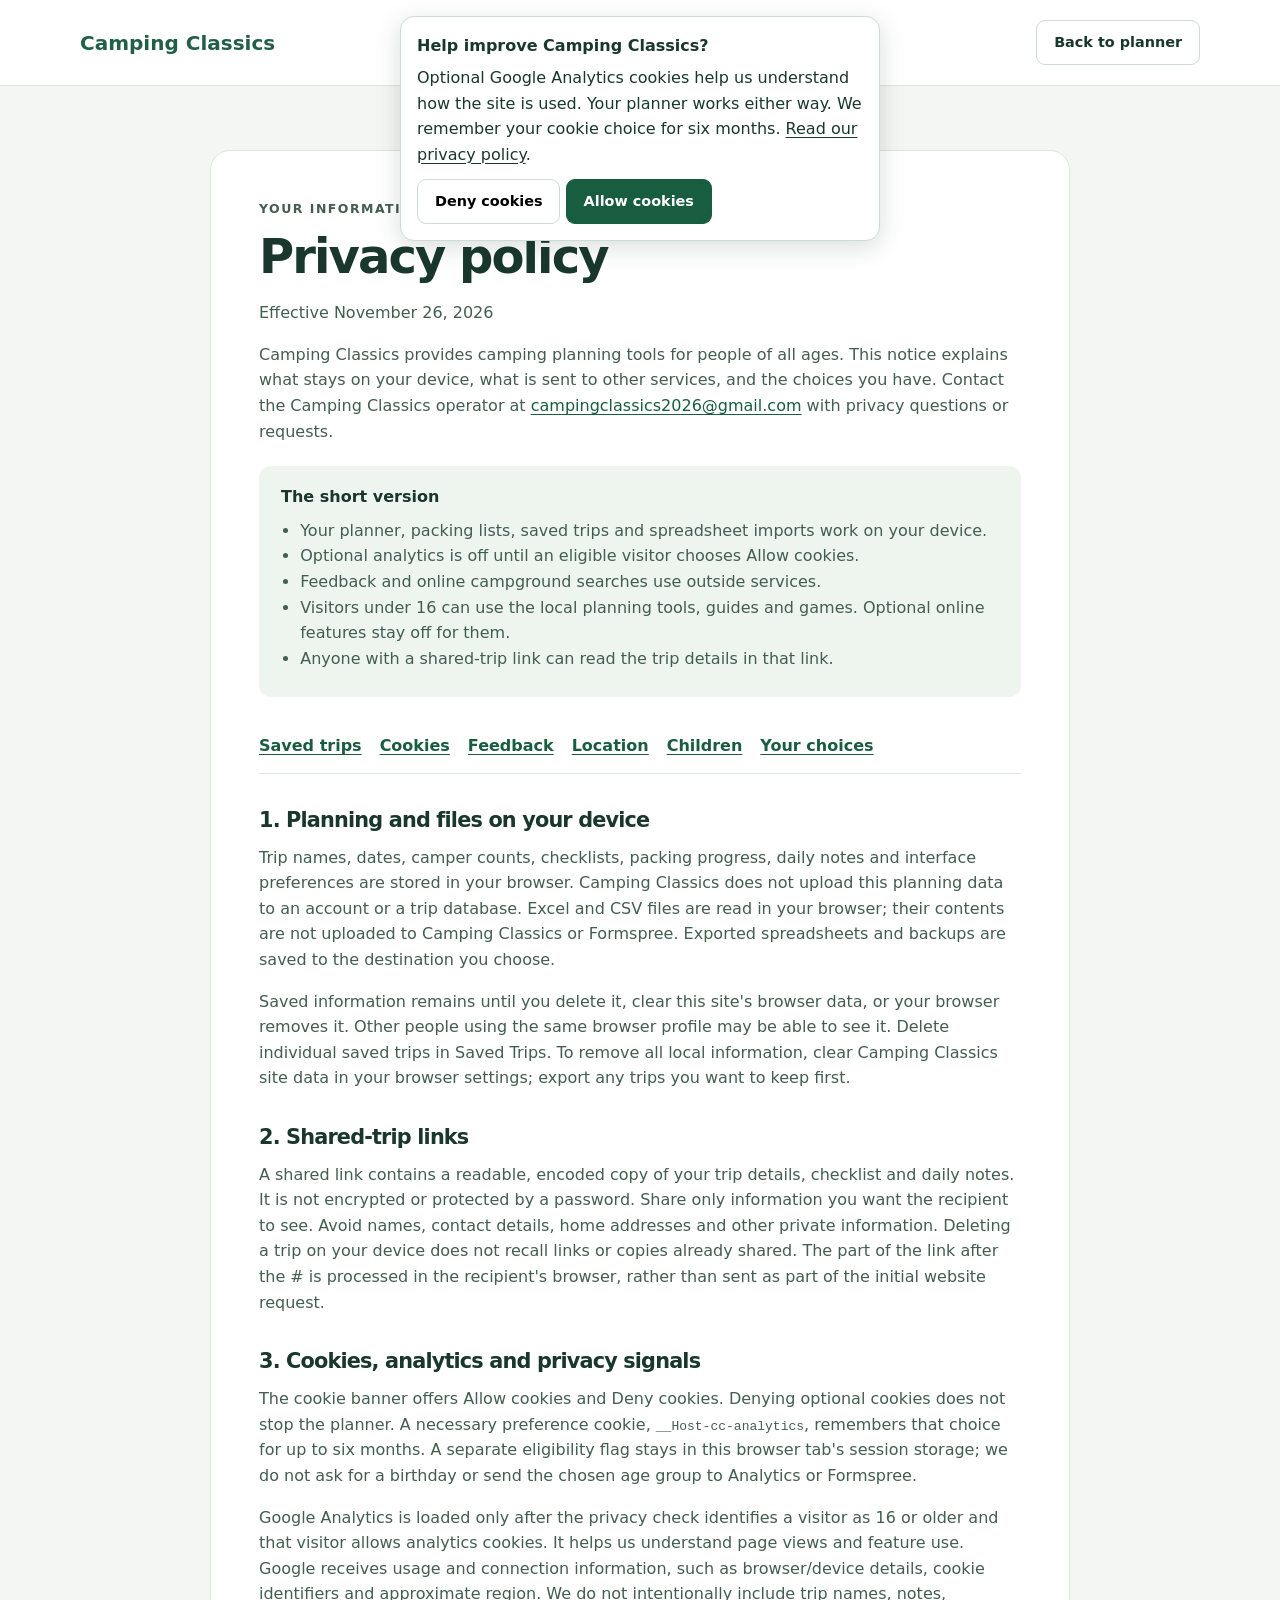
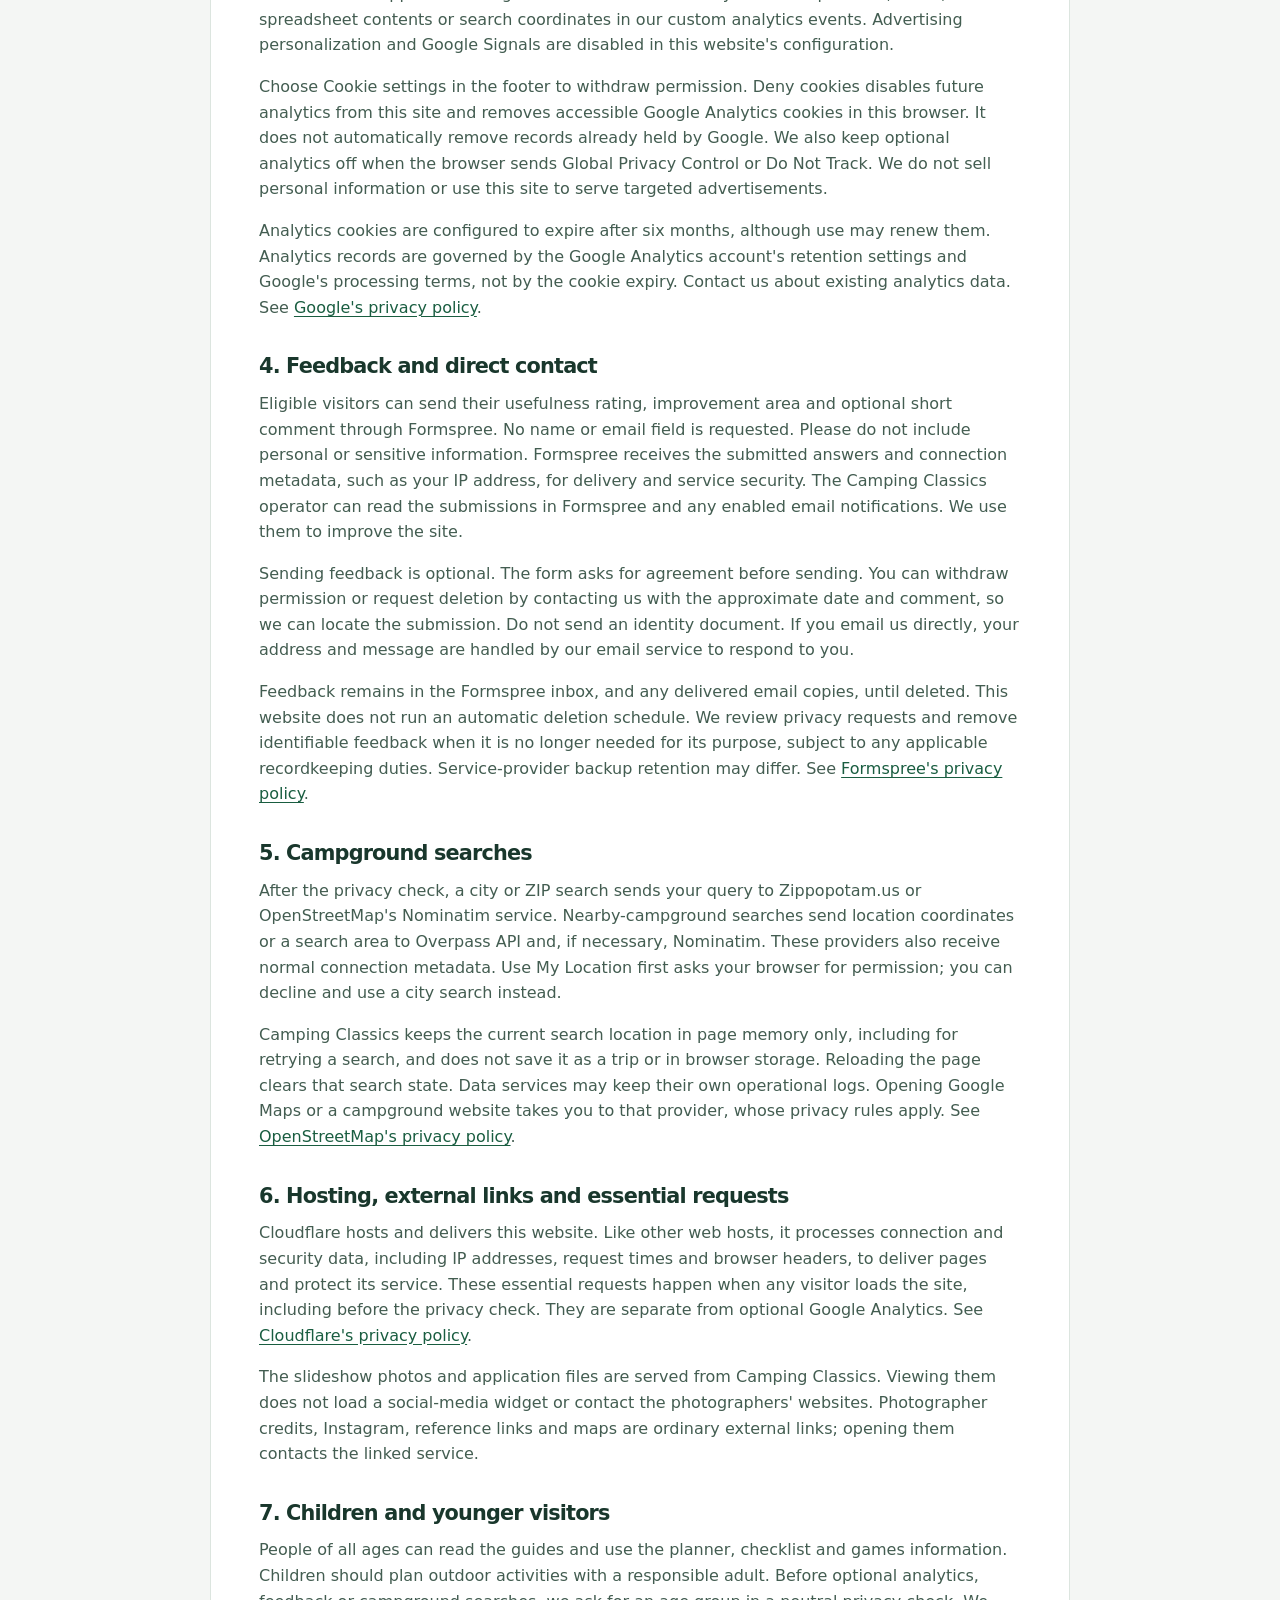
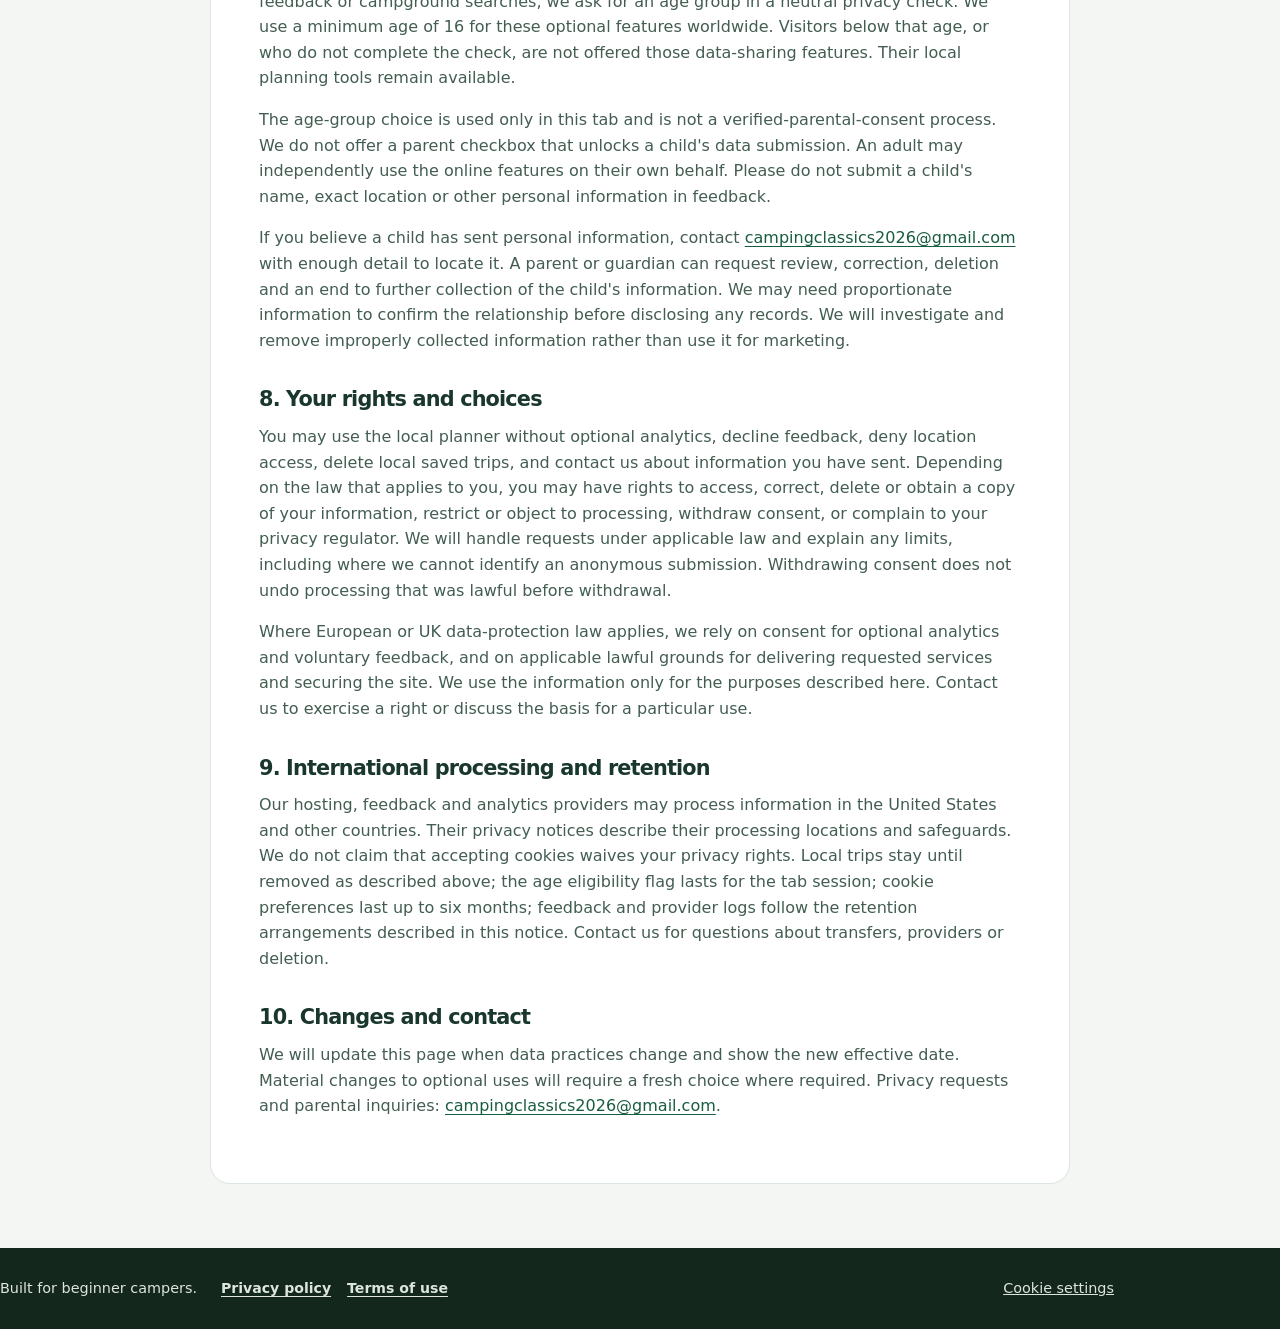
==== privacy.html @ 011852aa "Improve privacy, shared-trip validation and photo licensing Serve licensed camping imagery locally a" ====
<!DOCTYPE html>
<html lang="en"><head><meta charset="UTF-8"><meta name="viewport" content="width=device-width, initial-scale=1">
<title>Privacy policy | Camping Classics</title><meta name="description" content="How Camping Classics handles saved trips, cookies, feedback, location searches and privacy choices for visitors of all ages."><meta name="theme-color" content="#163e32">
<link rel="stylesheet" href="styles.css?v=privacy-20261126"><link rel="icon" type="image/svg+xml" href="data:image/svg+xml,%3Csvg xmlns='http://www.w3.org/2000/svg' viewBox='0 0 32 32'%3E%3Crect width='32' height='32' rx='8' fill='%23163e32'/%3E%3Cpath d='M5 25L16 6L27 25ZM12 25L16 17L20 25' fill='none' stroke='%23f0b95a' stroke-width='2'/%3E%3C/svg%3E" /></head>
<body class="policy-page"><a class="skip-link" href="#policy">Skip to policy</a>
<header class="policy-header"><div class="container"><a class="brand" href="./">Camping Classics</a><a class="btn secondary" href="./#planner">Back to planner</a></div></header>
<main id="policy" class="policy-main"><div class="container"><article class="policy-article"><p class="eyebrow">Your information, explained</p><h1>Privacy policy</h1><p>Effective November 26, 2026</p>
<p>Camping Classics provides camping planning tools for people of all ages. This notice explains what stays on your device, what is sent to other services, and the choices you have. Contact the Camping Classics operator at <a href="mailto:campingclassics2026@gmail.com">campingclassics2026@gmail.com</a> with privacy questions or requests.</p>
<div class="policy-summary"><strong>The short version</strong><ul><li>Your planner, packing lists, saved trips and spreadsheet imports work on your device.</li><li>Optional analytics is off until an eligible visitor chooses Allow cookies.</li><li>Feedback and online campground searches use outside services.</li><li>Visitors under 16 can use the local planning tools, guides and games. Optional online features stay off for them.</li><li>Anyone with a shared-trip link can read the trip details in that link.</li></ul></div>
<nav class="policy-toc" aria-label="Privacy topics"><a href="#local-data">Saved trips</a><a href="#cookies">Cookies</a><a href="#feedback">Feedback</a><a href="#location">Location</a><a href="#children">Children</a><a href="#rights">Your choices</a></nav>
<h2 id="local-data">1. Planning and files on your device</h2>
<p>Trip names, dates, camper counts, checklists, packing progress, daily notes and interface preferences are stored in your browser. Camping Classics does not upload this planning data to an account or a trip database. Excel and CSV files are read in your browser; their contents are not uploaded to Camping Classics or Formspree. Exported spreadsheets and backups are saved to the destination you choose.</p>
<p>Saved information remains until you delete it, clear this site's browser data, or your browser removes it. Other people using the same browser profile may be able to see it. Delete individual saved trips in Saved Trips. To remove all local information, clear Camping Classics site data in your browser settings; export any trips you want to keep first.</p>
<h2>2. Shared-trip links</h2>
<p>A shared link contains a readable, encoded copy of your trip details, checklist and daily notes. It is not encrypted or protected by a password. Share only information you want the recipient to see. Avoid names, contact details, home addresses and other private information. Deleting a trip on your device does not recall links or copies already shared. The part of the link after the # is processed in the recipient's browser, rather than sent as part of the initial website request.</p>
<h2 id="cookies">3. Cookies, analytics and privacy signals</h2>
<p>The cookie banner offers Allow cookies and Deny cookies. Denying optional cookies does not stop the planner. A necessary preference cookie, <code>__Host-cc-analytics</code>, remembers that choice for up to six months. A separate eligibility flag stays in this browser tab's session storage; we do not ask for a birthday or send the chosen age group to Analytics or Formspree.</p>
<p>Google Analytics is loaded only after the privacy check identifies a visitor as 16 or older and that visitor allows analytics cookies. It helps us understand page views and feature use. Google receives usage and connection information, such as browser/device details, cookie identifiers and approximate region. We do not intentionally include trip names, notes, spreadsheet contents or search coordinates in our custom analytics events. Advertising personalization and Google Signals are disabled in this website's configuration.</p>
<p>Choose Cookie settings in the footer to withdraw permission. Deny cookies disables future analytics from this site and removes accessible Google Analytics cookies in this browser. It does not automatically remove records already held by Google. We also keep optional analytics off when the browser sends Global Privacy Control or Do Not Track. We do not sell personal information or use this site to serve targeted advertisements.</p>
<p>Analytics cookies are configured to expire after six months, although use may renew them. Analytics records are governed by the Google Analytics account's retention settings and Google's processing terms, not by the cookie expiry. Contact us about existing analytics data. See <a href="https://policies.google.com/privacy" rel="noreferrer">Google's privacy policy</a>.</p>
<h2 id="feedback">4. Feedback and direct contact</h2>
<p>Eligible visitors can send their usefulness rating, improvement area and optional short comment through Formspree. No name or email field is requested. Please do not include personal or sensitive information. Formspree receives the submitted answers and connection metadata, such as your IP address, for delivery and service security. The Camping Classics operator can read the submissions in Formspree and any enabled email notifications. We use them to improve the site.</p>
<p>Sending feedback is optional. The form asks for agreement before sending. You can withdraw permission or request deletion by contacting us with the approximate date and comment, so we can locate the submission. Do not send an identity document. If you email us directly, your address and message are handled by our email service to respond to you.</p>
<p>Feedback remains in the Formspree inbox, and any delivered email copies, until deleted. This website does not run an automatic deletion schedule. We review privacy requests and remove identifiable feedback when it is no longer needed for its purpose, subject to any applicable recordkeeping duties. Service-provider backup retention may differ. See <a href="https://formspree.io/legal/privacy-policy/" rel="noreferrer">Formspree's privacy policy</a>.</p>
<h2 id="location">5. Campground searches</h2>
<p>After the privacy check, a city or ZIP search sends your query to Zippopotam.us or OpenStreetMap's Nominatim service. Nearby-campground searches send location coordinates or a search area to Overpass API and, if necessary, Nominatim. These providers also receive normal connection metadata. Use My Location first asks your browser for permission; you can decline and use a city search instead.</p>
<p>Camping Classics keeps the current search location in page memory only, including for retrying a search, and does not save it as a trip or in browser storage. Reloading the page clears that search state. Data services may keep their own operational logs. Opening Google Maps or a campground website takes you to that provider, whose privacy rules apply. See <a href="https://osmfoundation.org/wiki/Privacy_Policy" rel="noreferrer">OpenStreetMap's privacy policy</a>.</p>
<h2>6. Hosting, external links and essential requests</h2>
<p>Cloudflare hosts and delivers this website. Like other web hosts, it processes connection and security data, including IP addresses, request times and browser headers, to deliver pages and protect its service. These essential requests happen when any visitor loads the site, including before the privacy check. They are separate from optional Google Analytics. See <a href="https://www.cloudflare.com/privacypolicy/" rel="noreferrer">Cloudflare's privacy policy</a>.</p>
<p>The slideshow photos and application files are served from Camping Classics. Viewing them does not load a social-media widget or contact the photographers' websites. Photographer credits, Instagram, reference links and maps are ordinary external links; opening them contacts the linked service.</p>
<h2 id="children">7. Children and younger visitors</h2>
<p>People of all ages can read the guides and use the planner, checklist and games information. Children should plan outdoor activities with a responsible adult. Before optional analytics, feedback or campground searches, we ask for an age group in a neutral privacy check. We use a minimum age of 16 for these optional features worldwide. Visitors below that age, or who do not complete the check, are not offered those data-sharing features. Their local planning tools remain available.</p>
<p>The age-group choice is used only in this tab and is not a verified-parental-consent process. We do not offer a parent checkbox that unlocks a child's data submission. An adult may independently use the online features on their own behalf. Please do not submit a child's name, exact location or other personal information in feedback.</p>
<p>If you believe a child has sent personal information, contact <a href="mailto:campingclassics2026@gmail.com">campingclassics2026@gmail.com</a> with enough detail to locate it. A parent or guardian can request review, correction, deletion and an end to further collection of the child's information. We may need proportionate information to confirm the relationship before disclosing any records. We will investigate and remove improperly collected information rather than use it for marketing.</p>
<h2 id="rights">8. Your rights and choices</h2>
<p>You may use the local planner without optional analytics, decline feedback, deny location access, delete local saved trips, and contact us about information you have sent. Depending on the law that applies to you, you may have rights to access, correct, delete or obtain a copy of your information, restrict or object to processing, withdraw consent, or complain to your privacy regulator. We will handle requests under applicable law and explain any limits, including where we cannot identify an anonymous submission. Withdrawing consent does not undo processing that was lawful before withdrawal.</p>
<p>Where European or UK data-protection law applies, we rely on consent for optional analytics and voluntary feedback, and on applicable lawful grounds for delivering requested services and securing the site. We use the information only for the purposes described here. Contact us to exercise a right or discuss the basis for a particular use.</p>
<h2>9. International processing and retention</h2>
<p>Our hosting, feedback and analytics providers may process information in the United States and other countries. Their privacy notices describe their processing locations and safeguards. We do not claim that accepting cookies waives your privacy rights. Local trips stay until removed as described above; the age eligibility flag lasts for the tab session; cookie preferences last up to six months; feedback and provider logs follow the retention arrangements described in this notice. Contact us for questions about transfers, providers or deletion.</p>
<h2>10. Changes and contact</h2>
<p>We will update this page when data practices change and show the new effective date. Material changes to optional uses will require a fresh choice where required. Privacy requests and parental inquiries: <a href="mailto:campingclassics2026@gmail.com">campingclassics2026@gmail.com</a>.</p></article></div></main>
<footer><div class="container footer-base"><p>Built for beginner campers.</p><nav class="legal-links" aria-label="Website policies"><a href="privacy.html">Privacy policy</a><a href="terms.html">Terms of use</a></nav><button id="cookiesOpen" type="button">Cookie settings</button></div></footer>
<aside id="cookiesPanel" hidden aria-label="Analytics cookie settings">
    <strong>Help improve Camping Classics?</strong>
    <p>Optional Google Analytics cookies help us understand how the site is used. Your planner works either way. We remember your cookie choice for six months. <a href="privacy.html#cookies">Read our privacy policy</a>.</p>
    <p id="cookiePrivacyStatus" role="status"></p>
    <button class="btn secondary" type="button" id="cookiesNo">Deny cookies</button>
    <button class="btn primary" type="button" id="cookiesYes">Allow cookies</button>
  </aside>
  <dialog id="privacyAgeDialog" class="privacy-dialog" aria-labelledby="privacyAgeTitle" aria-describedby="privacyAgeDescription">
    <p class="eyebrow">Your privacy</p>
    <h2 id="privacyAgeTitle">A quick privacy check</h2>
    <p id="privacyAgeDescription">Choose your age group to set your privacy options. This choice stays in this browser tab. We do not ask for your birthday.</p>
    <form id="privacyAgeForm">
      <label for="privacyAgeOptions">Your age group</label>
      <select id="privacyAgeOptions" required>
        <option value="">Choose an age group</option>
        <option value="under13">Under 13</option>
        <option value="13to15">13–15</option>
        <option value="16plus">16 or older</option>
      </select>
      <button type="submit" class="btn primary">Continue</button>
    </form>
    <p id="privacyAgeMessage" hidden>Your planner, checklist, guides and games are ready to use. Optional analytics stays off. Ask an adult to handle feedback and online campground searches for you.</p>
    <button type="button" id="privacyAgeClose" class="btn secondary">Not now</button>
    <p class="privacy-small"><a href="privacy.html#children">How we protect younger visitors</a></p>
  </dialog><script src="privacy.js?v=privacy-20261126" integrity="sha384-3KUkn0vTlE9iUdzrjE5CzjOg+6peNX7cwhDo8lbYKN8Az2GOAySJ20UuEEOG12Wm"></script></body></html>
---- styles.css ----
* {
  box-sizing: border-box;
}

:root {
  --bg: #f7f4ec;
  --surface: #ffffff;
  --text: #1e2c24;
  --muted: #66746c;
  --primary: #285943;
  --primary-dark: #1d4232;
  --accent: #d99c54;
  --border: #dfe5df;
  --alt: #eef3ee;
  --shadow: 0 16px 40px rgba(30, 44, 36, 0.08);
}

html {
  scroll-behavior: auto;
}

body {
  margin: 0;
  font-family: Inter, ui-sans-serif, system-ui, -apple-system, BlinkMacSystemFont, "Segoe UI", sans-serif;
  color: var(--text);
  background: var(--bg);
  line-height: 1.6;
}

a {
  color: inherit;
  text-decoration: none;
}

button,
input,
select {
  font: inherit;
}

.container {
  width: min(1120px, 92%);
  margin: 0 auto;
}

.site-header {
  position: sticky;
  top: 0;
  z-index: 20;
  background: rgba(247, 244, 236, 0.94);
  backdrop-filter: blur(12px);
  border-bottom: 1px solid rgba(0,0,0,0.05);
}

.nav {
  min-height: 72px;
  display: flex;
  align-items: center;
  justify-content: space-between;
}

.brand {
  font-size: 1.25rem;
  font-weight: 800;
}

nav {
  display: flex;
  gap: 24px;
}

nav a {
  font-weight: 600;
  color: var(--muted);
}

nav a:hover {
  color: var(--text);
}

.menu-btn {
  display: none;
  border: 0;
  background: transparent;
  font-size: 1.5rem;
}

.hero {
  padding: 84px 0 72px;
}

.hero-grid {
  display: grid;
  grid-template-columns: 1.2fr 0.8fr;
  gap: 48px;
  align-items: center;
}

.eyebrow {
  margin: 0 0 10px;
  text-transform: uppercase;
  letter-spacing: 0.12em;
  font-size: 0.8rem;
  font-weight: 800;
  color: var(--primary);
}

h1,
h2,
h3,
p {
  margin-top: 0;
}

h1 {
  font-size: clamp(2.7rem, 6vw, 5.2rem);
  line-height: 0.98;
  letter-spacing: -0.045em;
  margin-bottom: 24px;
}

h2 {
  font-size: clamp(2rem, 4vw, 3.25rem);
  line-height: 1.05;
  letter-spacing: -0.035em;
  margin-bottom: 12px;
}

h3 {
  line-height: 1.2;
}

.hero-copy,
.section-heading p,
.hero-card p,
.info-card p,
.game-card p {
  color: var(--muted);
}

.hero-copy {
  font-size: 1.15rem;
  max-width: 650px;
}

.hero-actions {
  display: flex;
  gap: 14px;
  margin: 30px 0 36px;
  flex-wrap: wrap;
}

.btn {
  display: inline-flex;
  justify-content: center;
  align-items: center;
  min-height: 48px;
  padding: 0 20px;
  border-radius: 12px;
  border: 1px solid transparent;
  font-weight: 800;
  cursor: pointer;
  transition: 0.2s ease;
}

.btn:hover {
  transform: translateY(-1px);
}

.btn.primary {
  background: var(--primary);
  color: #fff;
}

.btn.primary:hover {
  background: var(--primary-dark);
}

.btn.secondary {
  border-color: var(--border);
  background: var(--surface);
}

.btn.light {
  background: #fff;
  color: var(--primary);
}

.btn.full {
  width: 100%;
}

.stats {
  display: flex;
  gap: 32px;
  flex-wrap: wrap;
}

.stats div {
  display: flex;
  flex-direction: column;
}

.stats strong {
  font-size: 1.1rem;
}

.stats span {
  color: var(--muted);
  font-size: 0.9rem;
}

.hero-card {
  background: var(--surface);
  border-radius: 24px;
  padding: 22px;
  box-shadow: var(--shadow);
}

.camp-scene {
  min-height: 290px;
  border-radius: 18px;
  background: linear-gradient(#bfd5cf, #e9d6af);
  position: relative;
  overflow: hidden;
  margin-bottom: 20px;
}

.moon {
  width: 54px;
  height: 54px;
  border-radius: 50%;
  background: #fff7da;
  position: absolute;
  top: 36px;
  right: 42px;
}

.mountain {
  position: absolute;
  bottom: 0;
  width: 0;
  height: 0;
  border-left: 180px solid transparent;
  border-right: 180px solid transparent;
  border-bottom: 210px solid #476b5a;
}

.mountain-one {
  left: -50px;
}

.mountain-two {
  right: -120px;
  border-bottom-color: #355343;
  transform: scale(0.85);
}

.tent {
  position: absolute;
  width: 120px;
  height: 90px;
  background: var(--accent);
  bottom: 20px;
  left: 80px;
  clip-path: polygon(50% 0, 100% 100%, 0 100%);
}

.fire {
  position: absolute;
  bottom: 18px;
  right: 70px;
  font-size: 44px;
}

.section {
  padding: 88px 0;
}

.section.alt {
  background: var(--alt);
}

.section-heading {
  max-width: 690px;
  margin-bottom: 36px;
}

.planner-card {
  display: grid;
  grid-template-columns: 0.9fr 1.1fr;
  gap: 28px;
  background: var(--surface);
  border-radius: 22px;
  padding: 26px;
  box-shadow: var(--shadow);
}

.planner-form {
  display: grid;
  gap: 18px;
}

.planner-form label {
  display: grid;
  gap: 8px;
  font-weight: 700;
}

.planner-form input,
.planner-form select {
  border: 1px solid var(--border);
  border-radius: 10px;
  padding: 12px 14px;
  background: #fff;
}

.planner-result {
  background: var(--alt);
  border-radius: 16px;
  padding: 24px;
}

.result-list {
  padding-left: 20px;
  margin-bottom: 0;
}

.checklist-grid,
.card-grid,
.game-grid {
  display: grid;
  gap: 20px;
}

.checklist-grid {
  grid-template-columns: repeat(4, 1fr);
}

.card-grid {
  grid-template-columns: repeat(3, 1fr);
}

.game-grid {
  grid-template-columns: repeat(3, 1fr);
}

.check-card,
.info-card,
.game-card {
  background: var(--surface);
  border: 1px solid var(--border);
  border-radius: 18px;
  padding: 22px;
}

.check-card label {
  display: flex;
  gap: 10px;
  align-items: center;
  margin: 12px 0;
  color: var(--muted);
}

.check-card input {
  width: 18px;
  height: 18px;
  accent-color: var(--primary);
}

.checklist-actions {
  margin-top: 24px;
  display: flex;
  align-items: center;
  gap: 18px;
  flex-wrap: wrap;
}

#progressText {
  color: var(--muted);
  font-weight: 700;
}

.icon {
  font-size: 2rem;
  display: inline-block;
  margin-bottom: 8px;
}

.game-card span {
  display: inline-block;
  margin-top: 12px;
  font-size: 0.85rem;
  font-weight: 800;
  color: var(--primary);
}

.cta {
  background: var(--primary);
  color: #fff;
  padding: 64px 0;
}

.cta .eyebrow {
  color: #cbe0d4;
}

.cta-inner {
  display: flex;
  align-items: center;
  justify-content: space-between;
  gap: 30px;
}

.cta h2 {
  margin-bottom: 0;
  max-width: 700px;
}

footer {
  background: #15241c;
  color: #d7e2dc;
  padding: 28px 0;
}

.footer-content {
  display: flex;
  justify-content: space-between;
  gap: 20px;
  flex-wrap: wrap;
}

.footer-content p {
  margin: 0;
}

@media (max-width: 900px) {
  .hero-grid,
  .planner-card {
    grid-template-columns: 1fr;
  }

  .checklist-grid,
  .card-grid {
    grid-template-columns: repeat(2, 1fr);
  }

  .game-grid {
    grid-template-columns: 1fr;
  }
}

@media (max-width: 640px) {
  .menu-btn {
    display: block;
  }

  nav {
    position: absolute;
    top: 72px;
    left: 4%;
    right: 4%;
    display: none;
    flex-direction: column;
    padding: 18px;
    background: var(--surface);
    border-radius: 14px;
    box-shadow: var(--shadow);
  }

  nav.open {
    display: flex;
  }

  h1 {
    font-size: 3rem;
  }

  .hero {
    padding-top: 54px;
  }

  .checklist-grid,
  .card-grid {
    grid-template-columns: 1fr;
  }

  .cta-inner {
    align-items: flex-start;
    flex-direction: column;
  }

  .stats {
    gap: 18px;
  }
}


.planner-options {
  margin: 0;
  padding: 14px;
  border: 1px solid var(--border);
  border-radius: 12px;
}

.planner-options legend {
  padding: 0 6px;
  font-weight: 800;
}

.planner-options label {
  display: flex;
  grid-template-columns: none;
  align-items: center;
  gap: 9px;
  margin: 8px 0;
  font-weight: 600;
  color: var(--muted);
}

.planner-options input[type="checkbox"] {
  width: 17px;
  height: 17px;
  accent-color: var(--primary);
}

/* Interactive desktop sidebar */
@media (min-width: 901px) {
  :root {
    --sidebar-closed: 76px;
    --sidebar-open: 236px;
  }

  body {
    padding-left: var(--sidebar-closed);
    transition: padding-left 220ms ease;
  }

  body.sidebar-pinned {
    padding-left: var(--sidebar-open);
  }

  .site-header.sidebar-header {
    position: fixed;
    top: 0;
    left: 0;
    width: var(--sidebar-closed);
    height: 100vh;
    z-index: 50;
    border-right: 1px solid rgba(0,0,0,0.07);
    border-bottom: none;
    background: rgba(247, 244, 236, 0.98);
    backdrop-filter: blur(12px);
    transition: width 220ms ease, box-shadow 220ms ease;
    overflow: hidden;
  }

  .site-header.sidebar-header:hover,
  .site-header.sidebar-header:focus-within,
  body.sidebar-pinned .site-header.sidebar-header {
    width: var(--sidebar-open);
    box-shadow: 10px 0 28px rgba(30, 44, 36, 0.08);
  }

  .sidebar-nav-wrap {
    width: 100%;
    height: 100%;
    min-height: 100vh;
    padding: 26px 14px;
    display: flex;
    flex-direction: column;
    align-items: stretch;
    justify-content: flex-start;
  }

  .sidebar-brand {
    display: flex;
    align-items: center;
    min-height: 48px;
    white-space: nowrap;
    overflow: hidden;
    margin-bottom: 28px;
  }

  .brand-short {
    width: 46px;
    min-width: 46px;
    display: inline-flex;
    align-items: center;
    justify-content: center;
    font-size: 1rem;
    font-weight: 900;
  }

  .brand-full {
    opacity: 0;
    transform: translateX(-6px);
    transition: opacity 160ms ease, transform 160ms ease;
  }

  .site-header.sidebar-header:hover .brand-full,
  .site-header.sidebar-header:focus-within .brand-full,
  body.sidebar-pinned .brand-full {
    opacity: 1;
    transform: translateX(0);
  }

  .sidebar-pin {
    position: absolute;
    top: 84px;
    right: 8px;
    width: 30px;
    height: 30px;
    border: 1px solid var(--border);
    border-radius: 999px;
    background: var(--surface);
    color: var(--primary);
    font-size: 1.2rem;
    cursor: pointer;
    opacity: 0;
    pointer-events: none;
    transition: opacity 160ms ease, transform 160ms ease;
  }

  .site-header.sidebar-header:hover .sidebar-pin,
  .site-header.sidebar-header:focus-within .sidebar-pin,
  body.sidebar-pinned .sidebar-pin {
    opacity: 1;
    pointer-events: auto;
  }

  body.sidebar-pinned .sidebar-pin {
    transform: rotate(180deg);
  }

  .sidebar-nav {
    display: flex;
    flex-direction: column;
    gap: 8px;
  }

  .sidebar-nav a {
    display: flex;
    align-items: center;
    min-height: 48px;
    padding: 8px 9px;
    border-radius: 12px;
    color: var(--muted);
    font-weight: 700;
    white-space: nowrap;
    overflow: hidden;
  }

  .sidebar-nav a:hover,
  .sidebar-nav a:focus-visible {
    background: rgba(40, 89, 67, 0.08);
    color: var(--primary);
  }

  .nav-icon {
    width: 40px;
    min-width: 40px;
    display: inline-flex;
    align-items: center;
    justify-content: center;
    font-size: 1.15rem;
  }

  .nav-label {
    opacity: 0;
    transform: translateX(-6px);
    transition: opacity 160ms ease, transform 160ms ease;
  }

  .site-header.sidebar-header:hover .nav-label,
  .site-header.sidebar-header:focus-within .nav-label,
  body.sidebar-pinned .nav-label {
    opacity: 1;
    transform: translateX(0);
  }

  .sidebar-hint {
    margin-top: auto;
    margin-bottom: 8px;
    text-align: center;
    color: var(--muted);
    font-size: 0.75rem;
    opacity: 0;
    white-space: nowrap;
    transition: opacity 160ms ease;
  }

  .site-header.sidebar-header:hover .sidebar-hint,
  .site-header.sidebar-header:focus-within .sidebar-hint {
    opacity: 1;
  }

  body.sidebar-pinned .sidebar-hint {
    opacity: 0;
  }

  .menu-btn {
    display: none;
  }
}

/* Mobile navigation stays as a normal compact menu */
@media (max-width: 900px) {
  body,
  body.sidebar-pinned {
    padding-left: 0;
  }

  .sidebar-header {
    position: sticky;
    width: 100%;
    height: auto;
  }

  .sidebar-nav-wrap {
    width: min(1120px, 92%);
    margin: 0 auto;
  }

  .brand-short,
  .sidebar-pin,
  .sidebar-hint,
  .nav-icon {
    display: none;
  }

  .brand-full,
  .nav-label {
    opacity: 1;
    transform: none;
  }

  .sidebar-nav a {
    display: block;
  }
}

@media (prefers-reduced-motion: reduce) {
  body,
  .site-header.sidebar-header,
  .brand-full,
  .nav-label,
  .sidebar-pin,
  .sidebar-hint {
    transition: none !important;
  }
}


/* Camp Finder */
.camp-finder-section {
  background: var(--bg);
}

.camp-finder-card {
  display: grid;
  grid-template-columns: 1.2fr 0.8fr;
  gap: 24px;
  background: var(--surface);
  border: 1px solid var(--border);
  border-radius: 22px;
  padding: 28px;
  box-shadow: var(--shadow);
}

.finder-main {
  min-width: 0;
}

.finder-icon {
  font-size: 2.5rem;
  margin-bottom: 12px;
}

.finder-main > p {
  color: var(--muted);
}

.finder-actions {
  display: flex;
  align-items: center;
  gap: 14px;
  flex-wrap: wrap;
  margin-top: 22px;
}

.finder-or {
  color: var(--muted);
  font-weight: 700;
}

.camp-search-form {
  display: flex;
  gap: 10px;
  flex: 1 1 340px;
  min-width: 0;
}

.camp-search-form input {
  flex: 1;
  min-width: 0;
  border: 1px solid var(--border);
  border-radius: 10px;
  padding: 12px 14px;
  background: #fff;
}

.finder-status {
  min-height: 24px;
  margin-top: 14px;
  margin-bottom: 0;
  font-weight: 700;
  color: var(--primary);
}

.finder-tips {
  background: var(--alt);
  border-radius: 16px;
  padding: 22px;
}

.finder-tips ul {
  margin-bottom: 0;
  padding-left: 20px;
  color: var(--muted);
}

.finder-tips li + li {
  margin-top: 8px;
}

.sr-only {
  position: absolute !important;
  width: 1px !important;
  height: 1px !important;
  padding: 0 !important;
  margin: -1px !important;
  overflow: hidden !important;
  clip: rect(0, 0, 0, 0) !important;
  white-space: nowrap !important;
  border: 0 !important;
}

@media (max-width: 800px) {
  .camp-finder-card {
    grid-template-columns: 1fr;
  }

  .camp-search-form {
    flex-direction: column;
    flex-basis: 100%;
  }

  .camp-search-form .btn {
    width: 100%;
  }

  .finder-actions > .btn {
    width: 100%;
  }

  .finder-or {
    width: 100%;
    text-align: center;
  }
}

/* Camp Finder result list */
.camp-results {
  margin-top: 26px;
  background: var(--surface);
  border: 1px solid var(--border);
  border-radius: 22px;
  padding: 24px;
  box-shadow: var(--shadow);
}

.camp-results[hidden] {
  display: none;
}

.camp-results-header {
  display: flex;
  justify-content: space-between;
  align-items: flex-end;
  gap: 18px;
  flex-wrap: wrap;
  margin-bottom: 18px;
}

.camp-results-header h3 {
  margin-bottom: 0;
  font-size: 1.45rem;
}

.camp-count {
  color: var(--muted);
  font-weight: 800;
}

.camp-list {
  display: grid;
  gap: 14px;
}

.camp-result-card {
  display: grid;
  grid-template-columns: auto minmax(0, 1fr) auto;
  align-items: center;
  gap: 16px;
  padding: 18px;
  border: 1px solid var(--border);
  border-radius: 16px;
  background: var(--surface);
}

.camp-rank {
  width: 42px;
  height: 42px;
  border-radius: 12px;
  display: inline-flex;
  align-items: center;
  justify-content: center;
  flex: 0 0 42px;
  background: var(--alt);
  color: var(--primary);
  font-weight: 900;
}

.camp-result-info {
  min-width: 0;
}

.camp-result-info h4 {
  margin: 0 0 5px;
  font-size: 1.08rem;
  line-height: 1.25;
}

.camp-result-meta {
  display: flex;
  flex-wrap: wrap;
  gap: 8px 14px;
  color: var(--muted);
  font-size: 0.9rem;
}

.camp-distance {
  font-weight: 800;
  color: var(--primary);
}

.camp-map-btn {
  white-space: nowrap;
}

.camp-empty,
.camp-error {
  padding: 20px;
  border-radius: 14px;
  background: var(--alt);
  color: var(--muted);
}

.camp-results-note {
  margin: 16px 0 0;
  color: var(--muted);
  font-size: 0.88rem;
}

/* Keep checklist boxes from shrinking beside long labels */
.check-card input[type="checkbox"] {
  width: 18px;
  height: 18px;
  min-width: 18px;
  max-width: 18px;
  flex: 0 0 18px;
}

@media (max-width: 700px) {
  .camp-result-card {
    grid-template-columns: auto minmax(0, 1fr);
  }

  .camp-map-btn {
    grid-column: 1 / -1;
    width: 100%;
  }
}


.finder-country-note {
  margin: 12px 0 0;
  color: var(--muted);
  font-size: 0.88rem;
}


/* Games expand control */
.game-card[hidden] {
  display: none;
}

.games-more-wrap {
  display: flex;
  justify-content: center;
  margin-top: 26px;
}


/* V15 checklist quantities + progress */
.packing-progress-card {
  margin-bottom: 24px;
  padding: 20px;
  background: var(--surface);
  border: 1px solid var(--border);
  border-radius: 16px;
}

.packing-progress-top {
  display: flex;
  align-items: flex-end;
  justify-content: space-between;
  gap: 16px;
  margin-bottom: 12px;
}

.packing-progress-top > div {
  display: grid;
  gap: 2px;
}

.packing-progress-top span {
  color: var(--muted);
  font-size: 0.9rem;
}

.packing-progress-track,
.mini-progress-track {
  overflow: hidden;
  background: var(--alt);
  border-radius: 999px;
}

.packing-progress-track {
  height: 12px;
}

.packing-progress-fill,
.mini-progress-fill {
  width: 0;
  height: 100%;
  background: var(--primary);
  transition: width 180ms ease;
}

.check-items {
  display: grid;
  gap: 12px;
}

.check-item {
  display: grid;
  grid-template-columns: minmax(0, 1fr) auto;
  gap: 10px 12px;
  align-items: center;
  padding: 10px 0;
  border-top: 1px solid var(--border);
}

.check-item:first-child {
  border-top: 0;
}

.check-main {
  display: flex !important;
  align-items: flex-start !important;
  gap: 10px !important;
  margin: 0 !important;
  min-width: 0;
}

.check-main span {
  min-width: 0;
  overflow-wrap: anywhere;
}

.check-main input[type="checkbox"] {
  width: 18px !important;
  height: 18px !important;
  min-width: 18px !important;
  max-width: 18px !important;
  flex: 0 0 18px !important;
  margin-top: 2px;
}

.quantity-control {
  display: inline-flex;
  align-items: center;
  border: 1px solid var(--border);
  border-radius: 10px;
  overflow: hidden;
  background: var(--surface);
}

.quantity-btn {
  width: 34px;
  height: 34px;
  border: 0;
  background: var(--alt);
  color: var(--text);
  cursor: pointer;
  font-weight: 900;
}

.quantity-input {
  width: 46px;
  height: 34px;
  padding: 0 4px;
  border: 0;
  border-left: 1px solid var(--border);
  border-right: 1px solid var(--border);
  text-align: center;
  background: var(--surface);
  color: var(--text);
}

.remove-custom-item {
  grid-column: 1 / -1;
  justify-self: start;
  border: 0;
  padding: 0;
  background: transparent;
  color: var(--muted);
  text-decoration: underline;
  cursor: pointer;
  font-size: 0.84rem;
}

.custom-item-card {
  margin-top: 24px;
  padding: 22px;
  background: var(--surface);
  border: 1px solid var(--border);
  border-radius: 18px;
}

.custom-item-card h3 {
  margin-bottom: 18px;
}

.custom-item-form {
  display: grid;
  grid-template-columns: minmax(180px, 1fr) minmax(160px, 0.7fr) 110px auto;
  gap: 12px;
  align-items: end;
}

.custom-item-form label {
  display: grid;
  gap: 7px;
  font-weight: 700;
}

.custom-item-form input,
.custom-item-form select {
  min-height: 44px;
  padding: 10px 12px;
  border: 1px solid var(--border);
  border-radius: 10px;
  background: var(--surface);
}

.save-status {
  color: var(--primary);
  font-weight: 700;
}

/* Saved trips */
.saved-trips-grid {
  display: grid;
  grid-template-columns: repeat(2, minmax(0, 1fr));
  gap: 18px;
}

.saved-trip-card,
.saved-trip-empty {
  padding: 22px;
  border: 1px solid var(--border);
  border-radius: 18px;
  background: var(--surface);
}

.saved-trip-empty {
  grid-column: 1 / -1;
  color: var(--muted);
}

.saved-trip-top {
  display: flex;
  justify-content: space-between;
  align-items: flex-start;
  gap: 16px;
}

.saved-trip-top h3 {
  margin-bottom: 0;
}

.saved-trip-percent {
  white-space: nowrap;
  color: var(--primary);
}

.saved-trip-meta {
  margin: 14px 0 12px;
  color: var(--muted);
}

.mini-progress-track {
  height: 8px;
  margin-bottom: 18px;
}

.saved-trip-actions {
  display: flex;
  gap: 10px;
  flex-wrap: wrap;
}

/* Campground action buttons */
.camp-result-actions {
  display: flex;
  justify-content: flex-end;
  gap: 8px;
  flex-wrap: wrap;
}

@media (max-width: 950px) {
  .custom-item-form {
    grid-template-columns: 1fr 1fr;
  }

  .custom-item-form .btn {
    width: 100%;
  }
}

@media (max-width: 700px) {
  .saved-trips-grid {
    grid-template-columns: 1fr;
  }

  .custom-item-form {
    grid-template-columns: 1fr;
  }

  .check-item {
    grid-template-columns: 1fr;
  }

  .quantity-control {
    justify-self: start;
  }

  .camp-result-actions {
    grid-column: 1 / -1;
    width: 100%;
    justify-content: stretch;
  }

  .camp-result-actions .btn {
    flex: 1 1 180px;
  }
}

@media (prefers-reduced-motion: reduce) {
  .packing-progress-fill,
  .mini-progress-fill {
    transition: none;
  }
}


/* V16 checklist interaction fixes */
.remove-checklist-item {
  grid-column: 1 / -1;
  justify-self: start;
  border: 0;
  padding: 0;
  background: transparent;
  color: var(--muted);
  text-decoration: underline;
  cursor: pointer;
  font-size: 0.84rem;
}

.quantity-btn:active {
  transform: translateY(1px);
}

.quantity-btn:focus-visible,
.quantity-input:focus-visible,
.remove-checklist-item:focus-visible {
  outline: 2px solid var(--primary);
  outline-offset: 2px;
}


/* V17 simplified quantity control */
.quantity-control {
  display: inline-grid;
  grid-template-columns: 38px 42px 38px;
  align-items: stretch;
  min-height: 38px;
  border: 1px solid var(--border);
  border-radius: 11px;
  overflow: hidden;
  background: var(--surface);
}

.quantity-btn {
  width: 38px;
  height: 38px;
  padding: 0;
  border: 0;
  background: var(--alt);
  color: var(--text);
  cursor: pointer;
  font-size: 1.3rem;
  line-height: 1;
  font-weight: 900;
  display: inline-flex;
  align-items: center;
  justify-content: center;
}

.quantity-btn:hover {
  background: rgba(40, 89, 67, 0.12);
}

.quantity-value {
  min-width: 42px;
  height: 38px;
  display: inline-flex;
  align-items: center;
  justify-content: center;
  border-left: 1px solid var(--border);
  border-right: 1px solid var(--border);
  background: var(--surface);
  color: var(--text);
  font-weight: 800;
  font-variant-numeric: tabular-nums;
}

/* Old native number input is no longer used. */
.quantity-input {
  display: none !important;
}

/* The sidebar no longer shows instructional hover text. */
.sidebar-hint {
  display: none !important;
}


/* V18: wide horizontal checklist layout */
#checklist .checklist-grid {
  display: grid;
  grid-template-columns: 1fr !important;
  gap: 18px;
}

#checklist .check-card {
  width: 100%;
  padding: 22px 24px;
}

#checklist .check-card > h3 {
  margin-bottom: 16px;
}

#checklist .check-items {
  display: grid;
  grid-template-columns: repeat(2, minmax(0, 1fr));
  gap: 0 28px;
}

#checklist .check-item {
  display: grid;
  grid-template-columns: minmax(180px, 1fr) auto auto;
  align-items: center;
  gap: 12px;
  min-width: 0;
  min-height: 66px;
  padding: 12px 0;
  border-top: 1px solid var(--border);
}

#checklist .check-item:nth-child(-n + 2) {
  border-top: 0;
}

#checklist .check-main {
  min-width: 0;
  align-items: center !important;
}

#checklist .check-main span {
  display: block;
  min-width: 0;
  line-height: 1.35;
  overflow-wrap: normal;
  word-break: normal;
  hyphens: none;
}

#checklist .quantity-control {
  flex: 0 0 auto;
}

#checklist .remove-checklist-item {
  grid-column: auto;
  justify-self: end;
  white-space: nowrap;
  text-decoration: none;
  padding: 7px 9px;
  border-radius: 8px;
}

#checklist .remove-checklist-item:hover {
  background: var(--alt);
  color: var(--text);
}

/* Real hero photo */
.hero-photo-wrap {
  position: relative;
  margin-bottom: 20px;
}

.hero-photo {
  display: block;
  width: 100%;
  aspect-ratio: 4 / 3;
  object-fit: cover;
  border-radius: 18px;
}

.hero-photo-credit {
  position: absolute;
  right: 10px;
  bottom: 10px;
  padding: 5px 8px;
  border-radius: 8px;
  background: rgba(20, 30, 24, 0.72);
  color: #fff;
  font-size: 0.72rem;
  line-height: 1.2;
}

.hero-photo-credit:hover {
  text-decoration: underline;
}

/* Hide the old illustration if any old markup survives. */
.camp-scene {
  display: none;
}

@media (max-width: 1150px) {
  #checklist .check-items {
    grid-template-columns: 1fr;
  }

  #checklist .check-item:nth-child(2) {
    border-top: 1px solid var(--border);
  }

  #checklist .check-item:first-child {
    border-top: 0;
  }
}

@media (max-width: 720px) {
  #checklist .check-card {
    padding: 18px;
  }

  #checklist .check-item {
    grid-template-columns: minmax(0, 1fr) auto;
  }

  #checklist .remove-checklist-item {
    grid-column: 1 / -1;
    justify-self: start;
    padding-left: 0;
  }

  .hero-photo {
    aspect-ratio: 16 / 10;
  }
}


/* V19 collapsible checklist sections */
.collapsible-card {
  overflow: hidden;
}

.collapsible-toggle {
  width: 100%;
  border: 0;
  padding: 0;
  background: transparent;
  color: inherit;
  text-align: left;
  cursor: pointer;
  display: flex;
  align-items: center;
  justify-content: space-between;
  gap: 16px;
}

.collapsible-title-wrap {
  min-width: 0;
  display: flex;
  flex-direction: column;
  align-items: flex-start;
  gap: 4px;
}

.collapsible-title-wrap h3 {
  margin: 0;
}

.collapsible-right {
  display: inline-flex;
  align-items: center;
  gap: 10px;
  flex-shrink: 0;
}

.collapsible-arrow {
  display: inline-flex;
  align-items: center;
  justify-content: center;
  width: 28px;
  height: 28px;
  border-radius: 999px;
  background: var(--alt);
  font-size: 1rem;
  line-height: 1;
  transition: transform 180ms ease;
}

.collapsible-toggle[aria-expanded="false"] .collapsible-arrow {
  transform: rotate(-90deg);
}

.collapsible-content[hidden] {
  display: none !important;
}

.collapsible-content {
  margin-top: 14px;
}

.section-count {
  color: var(--muted);
  font-size: 0.92rem;
  font-weight: 700;
}

.packing-progress-card .collapsible-toggle {
  padding: 20px;
  border-radius: 16px;
}

.packing-progress-card .collapsible-content {
  margin-top: 0;
  padding: 0 20px 20px;
}

.custom-item-card .collapsible-toggle {
  padding: 0;
  margin-bottom: 2px;
}

.custom-item-card .collapsible-content {
  margin-top: 16px;
}

#checklist .check-card > .collapsible-toggle {
  margin-bottom: 4px;
}

@media (prefers-reduced-motion: reduce) {
  .collapsible-arrow {
    transition: none;
  }
}


/* V20 cleaner collapse controls */
.collapsible-arrow {
  width: 34px;
  height: 34px;
  border: 1px solid var(--border);
  background: var(--surface);
  color: var(--primary);
}

.chevron-icon {
  width: 18px;
  height: 18px;
  display: block;
}

.collapsible-toggle[aria-expanded="false"] .collapsible-arrow {
  transform: rotate(-90deg);
}

.collapsible-toggle:hover .collapsible-arrow {
  background: var(--alt);
}

.collapsible-toggle:focus-visible {
  outline: 2px solid var(--primary);
  outline-offset: 4px;
  border-radius: 10px;
}


/* V21 product polish */
.planner-date-grid {
  display: grid;
  grid-template-columns: 1fr 1fr;
  gap: 12px;
}

.trip-summary-card {
  display: flex;
  justify-content: space-between;
  align-items: center;
  gap: 24px;
  padding: 20px 22px;
  margin-bottom: 18px;
  border: 1px solid var(--border);
  border-radius: 16px;
  background: var(--surface);
}

.trip-summary-card[hidden] {
  display: none;
}

.trip-summary-card h3 {
  margin-bottom: 0;
}

.trip-summary-details {
  display: flex;
  flex-wrap: wrap;
  justify-content: flex-end;
  gap: 8px;
}

.trip-summary-details span {
  padding: 7px 10px;
  border-radius: 999px;
  background: var(--alt);
  color: var(--muted);
  font-size: 0.9rem;
  font-weight: 700;
}

.checklist-toolbar {
  display: grid;
  grid-template-columns: minmax(220px, 1fr) auto;
  align-items: center;
  gap: 12px 18px;
  margin-bottom: 18px;
}

.checklist-search-wrap input {
  width: 100%;
  min-height: 46px;
  padding: 11px 14px;
  border: 1px solid var(--border);
  border-radius: 12px;
  background: var(--surface);
  color: var(--text);
}

.checklist-toolbar-actions {
  display: flex;
  flex-wrap: wrap;
  gap: 8px;
  justify-content: flex-end;
}

.compact-btn {
  min-height: 42px;
  padding: 0 14px;
}

.checklist-search-status {
  grid-column: 1 / -1;
  color: var(--muted);
  font-size: 0.88rem;
  min-height: 1.2em;
}

.quantity-zero {
  opacity: 0.62;
}

.quantity-zero input[type="checkbox"] {
  cursor: not-allowed;
}

.custom-item-status {
  min-height: 1.2em;
  margin: 12px 0 0;
  color: var(--muted);
  font-size: 0.9rem;
}

.saved-trip-progress-text,
.saved-trip-edited {
  margin: 0 0 8px;
  color: var(--muted);
  font-size: 0.9rem;
}

.saved-trip-edited {
  font-size: 0.82rem;
}

.camp-error p {
  margin-bottom: 14px;
}

/* Long-text robustness */
.check-main span,
.camp-result-info h4,
.saved-trip-card h3,
.trip-summary-card h3,
.info-card h3,
.game-card h3 {
  word-break: normal;
  overflow-wrap: break-word;
  hyphens: auto;
}

.check-item,
.camp-result-card,
.saved-trip-card,
.trip-summary-card {
  min-width: 0;
}

.sidebar-nav a.active {
  background: rgba(40, 89, 67, 0.12);
  color: var(--primary);
  font-weight: 900;
}

.sidebar-nav a.active .nav-icon {
  transform: scale(1.04);
}

@media (max-width: 900px) {
  .planner-date-grid {
    grid-template-columns: 1fr;
  }

  .trip-summary-card {
    align-items: flex-start;
    flex-direction: column;
  }

  .trip-summary-details {
    justify-content: flex-start;
  }

  .checklist-toolbar {
    grid-template-columns: 1fr;
  }

  .checklist-toolbar-actions {
    justify-content: flex-start;
  }
}


/* V22: checklist toolbar without search */
.checklist-toolbar-no-search {
  display: flex;
  justify-content: flex-end;
  align-items: center;
  margin-bottom: 18px;
}

.checklist-toolbar-no-search .checklist-toolbar-actions {
  width: 100%;
  justify-content: flex-end;
}


/* V24: quantity and packed status are independent */
.quantity-zero {
  opacity: 1;
}

.quantity-zero input[type="checkbox"] {
  cursor: pointer;
}


/* V28 — sharing, archived trips, improved saved-trip cards, feedback */
#savedTripsList {
  display: block;
}

.saved-trip-group + .saved-trip-group {
  margin-top: 34px;
}

.saved-trip-group-heading {
  display: flex;
  align-items: end;
  justify-content: space-between;
  gap: 16px;
  margin-bottom: 14px;
}

.saved-trip-group-heading h3 {
  margin: 0;
  font-size: 1.45rem;
}

.saved-trip-group-heading > span {
  min-width: 34px;
  height: 34px;
  display: inline-flex;
  align-items: center;
  justify-content: center;
  border-radius: 999px;
  background: var(--alt);
  color: var(--primary);
  font-weight: 900;
}

.saved-trip-card {
  position: relative;
}

.saved-trip-card-header {
  display: grid;
  grid-template-columns: auto minmax(0, 1fr) auto;
  align-items: start;
  gap: 14px;
}

.saved-trip-icon {
  width: 50px;
  height: 50px;
  display: inline-flex;
  align-items: center;
  justify-content: center;
  border-radius: 14px;
  background: var(--alt);
  font-size: 1.55rem;
}

.saved-trip-heading {
  min-width: 0;
}

.saved-trip-heading .eyebrow {
  margin-bottom: 4px;
}

.saved-trip-heading h3 {
  margin: 0;
}

.saved-trip-status-wrap {
  display: flex;
  flex-direction: column;
  align-items: flex-end;
  gap: 6px;
}

.saved-trip-ready,
.saved-trip-archived {
  display: inline-flex;
  padding: 5px 8px;
  border-radius: 999px;
  background: var(--alt);
  color: var(--primary);
  font-size: 0.75rem;
  font-weight: 800;
  white-space: nowrap;
}

.saved-trip-detail-chips {
  display: flex;
  flex-wrap: wrap;
  gap: 7px;
  margin: 18px 0 14px;
}

.saved-trip-detail-chips span {
  padding: 7px 9px;
  border-radius: 999px;
  background: var(--alt);
  color: var(--muted);
  font-size: 0.86rem;
  font-weight: 700;
}

.saved-trip-progress-row {
  display: flex;
  justify-content: space-between;
  gap: 12px;
  margin-bottom: 9px;
  color: var(--muted);
  font-size: 0.84rem;
}

.saved-trip-action-status {
  min-height: 1.1em;
  margin: 10px 0 0;
  color: var(--primary);
  font-size: 0.82rem;
  font-weight: 700;
}

.archived-trip-card {
  background: rgba(255, 255, 255, 0.72);
}

.compact-empty {
  padding: 18px 20px;
}

/* Modal system */
body.modal-open {
  overflow: hidden;
}

.modal-backdrop {
  position: fixed;
  inset: 0;
  z-index: 1000;
  display: grid;
  place-items: center;
  padding: 20px;
  background: rgba(15, 27, 21, 0.58);
  backdrop-filter: blur(3px);
}

.modal-backdrop[hidden] {
  display: none !important;
}

.site-modal {
  position: relative;
  width: min(560px, 100%);
  max-height: min(760px, calc(100vh - 40px));
  overflow: auto;
  padding: 28px;
  border: 1px solid var(--border);
  border-radius: 22px;
  background: var(--surface);
  box-shadow: 0 24px 70px rgba(12, 28, 20, 0.26);
}

.site-modal h2 {
  margin-bottom: 10px;
}

.modal-copy,
.modal-note {
  color: var(--muted);
}

.modal-note {
  margin-top: 14px;
  font-size: 0.82rem;
}

.modal-close {
  position: absolute;
  top: 14px;
  right: 14px;
  width: 36px;
  height: 36px;
  border: 1px solid var(--border);
  border-radius: 999px;
  background: var(--surface);
  color: var(--text);
  font-size: 1.35rem;
  cursor: pointer;
}

.modal-actions {
  display: flex;
  flex-wrap: wrap;
  gap: 10px;
  margin-top: 20px;
}

.shared-trip-preview {
  display: flex;
  align-items: center;
  gap: 14px;
  margin-top: 18px;
  padding: 16px;
  border-radius: 16px;
  background: var(--alt);
}

.shared-trip-preview p {
  margin: 4px 0;
  color: var(--muted);
}

.shared-trip-preview span {
  color: var(--primary);
  font-size: 0.85rem;
  font-weight: 800;
}

.shared-trip-preview-icon {
  width: 52px;
  height: 52px;
  display: inline-flex;
  align-items: center;
  justify-content: center;
  flex: 0 0 auto;
  border-radius: 14px;
  background: var(--surface);
  font-size: 1.55rem;
}

/* Structured feedback — no free-text or personal data */
.feedback-fab {
  position: fixed;
  right: 20px;
  bottom: 20px;
  z-index: 500;
  padding: 11px 16px;
  border: 1px solid var(--border);
  border-radius: 999px;
  background: var(--primary);
  color: #fff;
  box-shadow: 0 10px 30px rgba(15, 42, 29, 0.22);
  cursor: pointer;
  font-weight: 800;
}

.feedback-form {
  display: grid;
  gap: 18px;
  margin-top: 18px;
}

.feedback-form fieldset {
  border: 0;
  padding: 0;
  margin: 0;
}

.feedback-form legend,
.feedback-form > label {
  color: var(--text);
  font-weight: 800;
}

.feedback-choice-row {
  display: flex;
  gap: 10px;
  margin-top: 10px;
}

.feedback-choice input {
  position: absolute;
  opacity: 0;
  pointer-events: none;
}

.feedback-choice span {
  display: inline-flex;
  min-width: 100px;
  justify-content: center;
  padding: 10px 14px;
  border: 1px solid var(--border);
  border-radius: 11px;
  background: var(--surface);
  cursor: pointer;
  font-weight: 800;
}

.feedback-choice input:checked + span {
  border-color: var(--primary);
  background: var(--alt);
  color: var(--primary);
}

.feedback-form select {
  width: 100%;
  min-height: 44px;
  margin-top: 8px;
  padding: 10px 12px;
  border: 1px solid var(--border);
  border-radius: 10px;
  background: var(--surface);
}

.feedback-status {
  min-height: 1.1em;
  margin: 0;
  color: var(--primary);
  font-weight: 800;
}

@media (max-width: 700px) {
  .saved-trip-card-header {
    grid-template-columns: auto minmax(0, 1fr);
  }

  .saved-trip-status-wrap {
    grid-column: 1 / -1;
    align-items: flex-start;
    flex-direction: row;
    flex-wrap: wrap;
  }

  .saved-trip-progress-row {
    flex-direction: column;
    gap: 4px;
  }

  .feedback-fab {
    right: 14px;
    bottom: 14px;
  }

  .site-modal {
    padding: 24px 20px;
  }
}


/* V29 — smaller feedback control + short-comment field */
.feedback-fab {
  right: 10px;
  bottom: 12px;
  padding: 8px 12px;
  font-size: 0.82rem;
  border-radius: 999px;
  box-shadow: 0 6px 18px rgba(15, 42, 29, 0.16);
}

.feedback-comment-wrap {
  position: relative;
  margin-top: 8px;
}

.feedback-comment-wrap input {
  width: 100%;
  min-height: 44px;
  padding: 10px 58px 10px 12px;
  border: 1px solid var(--border);
  border-radius: 10px;
  background: var(--surface);
  color: var(--text);
}

.feedback-char-count {
  position: absolute;
  right: 11px;
  top: 50%;
  transform: translateY(-50%);
  color: var(--muted);
  font-size: 0.78rem;
  font-weight: 700;
  pointer-events: none;
}

.optional-label {
  color: var(--muted);
  font-size: 0.82rem;
  font-weight: 600;
}


@media (max-width: 700px) {
  .feedback-fab {
    right: 8px;
    bottom: 10px;
    padding: 8px 11px;
    font-size: 0.8rem;
  }
}


/* V32 — synchronized checkbox and quantity behavior */
.quantity-value-button {
  appearance: none;
  -webkit-appearance: none;
  border-top: 0;
  border-bottom: 0;
  cursor: pointer;
}

.quantity-value-button:hover {
  background: var(--alt);
}

.quantity-value-button:focus-visible {
  outline: 2px solid var(--primary);
  outline-offset: -2px;
}


/* V33 — improved share modal */
.share-link-label {
  display: block;
  margin-top: 18px;
  font-weight: 800;
}

.share-link-row {
  display: grid;
  grid-template-columns: minmax(0, 1fr) auto;
  gap: 10px;
  margin-top: 8px;
}

.share-link-row input {
  min-width: 0;
  width: 100%;
  min-height: 44px;
  padding: 10px 12px;
  border: 1px solid var(--border);
  border-radius: 10px;
  background: var(--alt);
  color: var(--text);
}

.share-status {
  min-height: 1.1em;
  margin: 12px 0 0;
  color: var(--primary);
  font-weight: 800;
}

/* Offline status */
.offline-status {
  position: fixed;
  left: 50%;
  bottom: 14px;
  z-index: 480;
  transform: translateX(-50%);
  padding: 8px 12px;
  border: 1px solid var(--border);
  border-radius: 999px;
  background: var(--surface);
  color: var(--primary);
  box-shadow: 0 8px 24px rgba(15, 42, 29, 0.14);
  font-size: 0.8rem;
  font-weight: 800;
}

.offline-status[hidden] {
  display: none;
}

/* Print only the useful checklist content */
@media print {
  @page {
    margin: 0.55in;
  }

  body {
    background: #fff !important;
    color: #000 !important;
    padding: 0 !important;
  }

  .sidebar,
  .mobile-topbar,
  #home,
  #planner,
  #saved-trips,
  #guides,
  #games,
  #camp-finder,
  footer,
  .feedback-fab,
  .offline-status,
  .checklist-toolbar,
  .custom-item-card,
  .remove-checklist-item,
  .quantity-btn,
  .modal-backdrop {
    display: none !important;
  }

  #checklist {
    display: block !important;
    padding: 0 !important;
    margin: 0 !important;
  }

  #checklist .section-inner {
    width: 100% !important;
    max-width: none !important;
    margin: 0 !important;
    padding: 0 !important;
  }

  #checklist .check-card,
  .packing-progress-card,
  .trip-summary-card {
    break-inside: avoid;
    box-shadow: none !important;
    border: 1px solid #bbb !important;
    background: #fff !important;
  }

  #checklist .check-items {
    display: grid !important;
    grid-template-columns: 1fr 1fr !important;
  }

  #checklist .check-item {
    grid-template-columns: minmax(0, 1fr) auto !important;
  }

  #checklist .quantity-control {
    border: 0 !important;
    background: transparent !important;
  }

  #checklist .quantity-value {
    border: 0 !important;
    background: transparent !important;
    color: #000 !important;
  }

  .collapsible-content[hidden] {
    display: block !important;
  }

  .collapsible-arrow,
  .section-count {
    display: none !important;
  }

  .collapsible-toggle {
    pointer-events: none;
  }
}

@media (max-width: 700px) {
  .share-link-row {
    grid-template-columns: 1fr;
  }
}


/* V35: day-by-day trip itinerary */
.day-planner-headline {
  display: flex;
  flex-wrap: wrap;
  align-items: center;
  justify-content: space-between;
  gap: 12px 24px;
  margin-bottom: 20px;
}
.day-planner-headline strong {
  display: block;
  font-size: 1.12rem;
  font-weight: 800;
}
.day-planner-headline p { margin: 4px 0 0; color: var(--muted); }
.day-planner-status {
  font-size: 0.84rem;
  color: var(--primary);
  font-weight: 700;
  background: #fff;
  border: 1px solid var(--border);
  padding: 8px 12px;
  border-radius: 999px;
}
.day-planner-grid {
  display: grid;
  grid-template-columns: repeat(2, minmax(0, 1fr));
  gap: 18px;
}
.day-plan-card {
  min-width: 0;
  padding: 24px;
  background: var(--surface);
  border: 1px solid var(--border);
  border-radius: 20px;
  box-shadow: var(--shadow);
}
.day-plan-card:focus-within { border-color: var(--primary); }
.day-plan-card-head {
  display: flex;
  align-items: start;
  justify-content: space-between;
  flex-wrap: wrap;
  gap: 5px 10px;
  margin-bottom: 18px;
}
.day-plan-card-head h3 { margin: 0; font-size: 1.18rem; }
.day-plan-date {
  display: inline-flex;
  align-items: center;
  font-size: 0.82rem;
  color: var(--primary-dark);
  background: var(--alt);
  font-weight: 750;
  padding: 5px 10px;
  border-radius: 8px;
}
.day-plan-card label {
  display: block;
  margin-top: 14px;
  font-weight: 750;
  font-size: 0.9rem;
}
.day-plan-card input,
.day-plan-card textarea {
  display: block;
  width: 100%;
  margin-top: 7px;
  border: 1px solid #cbd8cf;
  border-radius: 11px;
  padding: 12px 14px;
  background: #fff;
  color: var(--text);
  font: inherit;
  font-weight: 450;
  line-height: 1.5;
}
.day-plan-card textarea {
  min-height: 154px;
  resize: vertical;
  overflow-wrap: anywhere;
}
.day-plan-card input:focus-visible,
.day-plan-card textarea:focus-visible {
  outline: 2px solid var(--primary);
  outline-offset: 2px;
}
.day-plan-card input::placeholder,
.day-plan-card textarea::placeholder { color: #798981; }
.day-planner-empty {
  grid-column: 1 / -1;
  text-align: center;
  background: white;
  border: 1px dashed #b4c7b9;
  padding: 35px 24px;
  border-radius: 18px;
}
.day-planner-empty h3 { margin-bottom: 6px; }
.day-planner-empty p { color: var(--muted); }
.day-planner-note {
  margin: 20px 0 0;
  color: var(--muted);
  font-size: 0.86rem;
}
@media (max-width: 740px) {
  .day-planner-grid { grid-template-columns: 1fr; }
  .day-plan-card { padding: 19px; }
  .day-planner-headline { align-items: start; }
}
@media print {
  #day-planner { display: none !important; }
}

/* V36 UI enhancements */
.starter-panel { border: 1px solid var(--border); background: var(--surface); border-radius: 22px; overflow: hidden; }
.starter-panel .planner-card { border-radius: 0; box-shadow: none; }
.master-toggle { display:flex; justify-content:space-between; align-items:center; gap:16px; padding:20px 24px; border:0; border-bottom:1px solid var(--border); background:var(--surface); color:var(--text); width:100%; text-align:left; cursor:pointer; font:inherit; }
.master-toggle strong { display:block; font-size:1.05rem; }
.master-toggle small { display:block; color:var(--muted); margin-top:3px; }
.master-toggle[aria-expanded="false"] .collapsible-arrow { transform:rotate(-90deg); }
#starterBody[hidden], #checklistBody[hidden] {display:none!important}
.trip-summary-actions {display:flex; align-items:center; gap:12px; margin-left:auto; flex-wrap:wrap; }
.master-chevron {display:grid;place-items:center;width:42px;height:42px;background:var(--alt);border:1px solid var(--border);border-radius:50%;color:var(--text);cursor:pointer; flex-shrink:0; }
.master-chevron .chevron-icon {width:20px;height:20px; transition:transform .18s;}
.master-chevron[aria-expanded="false"] .chevron-icon {transform:rotate(-90deg);}
.day-planner-modal {width:min(920px,100%); max-height:min(90vh,920px);}
.day-planner-modal .day-planner-grid {grid-template-columns:repeat(auto-fit,minmax(min(100%,280px),1fr));}
@media(max-width:750px){.trip-summary-actions {margin-left:0;width:100%;justify-content:space-between}.day-planner-modal{padding:20px}}
@media print {#checklistBody[hidden]{display:block!important} .trip-summary-actions{display:none!important}}

/* Camping Classics: a clearer planning workspace */
:root {--bg:#f4f6f4;--primary:#216047;--primary-dark:#163e32;--text:#19372c;--muted:#596d63;--border:#dce5df;--alt:#edf3ee;--shadow:0 8px 24px #17392a08}
[hidden] {display:none!important}
.skip-link {position:fixed;top:-80px;left:20px;z-index:1000;background:white;padding:12px 20px}
.skip-link:focus {top:12px}
:focus-visible {outline:3px solid #b87919;outline-offset:4px}
.section {padding:40px 0;scroll-margin-top:30px}
.section-heading {margin-bottom:22px;max-width:760px}
h2 {font-size:clamp(1.6rem,3vw,2rem);letter-spacing:-.04em;line-height:1.25}
.eyebrow {font-size:.78rem;letter-spacing:.12em;text-transform:uppercase}
.trip-welcome {padding:30px 0 18px;background:var(--bg)}
.trip-welcome .hero-grid {grid-template-columns:1.2fr 1fr;gap:28px;align-items:center}
.trip-welcome h1 {font-size:clamp(2rem,3.8vw,3.3rem);line-height:1.08;letter-spacing:-.045em;margin:12px 0}
.trip-welcome h1 em {font-family:Georgia,serif;font-weight:400;color:var(--primary);letter-spacing:-.035em}
.trip-welcome .hero-copy {font-size:1rem;margin:15px 0;max-width:390px}
.trip-welcome .hero-photo-wrap {height:245px;border-radius:18px;overflow:hidden;position:relative}
.trip-welcome .hero-photo {height:100%;width:100%;object-fit:cover}
.hero-actions {gap:10px;margin-top:18px}
.btn {border-radius:9px;min-height:44px;font-size:.9rem;padding:10px 17px;box-shadow:none}
.btn.primary {background:var(--primary);color:white}
.btn.secondary {background:white;border:1px solid #cddbd2}
.starter-panel {border-radius:14px;box-shadow:var(--shadow)}
.master-toggle {padding:17px 22px;background:#fff}
.master-toggle small {font-size:.875rem}
.planner-card {grid-template-columns:1.55fr 1fr;gap:28px;padding:24px}
.planner-form {grid-template-columns:1fr 1fr;gap:17px}
.planner-form>label:first-child,.planner-date-grid,.planner-options,.planner-form>.full {grid-column:1/-1}
.planner-form label {font-size:.9rem;gap:6px}
.planner-form input,.planner-form select {width:100%;min-width:0;padding:10px 12px;border-radius:8px;font-size:1rem}
.planner-form input[type=checkbox] {width:auto}
.planner-result {border-radius:11px;border-top:4px solid #d6a34e;background:#f0f5ef;padding:22px}
.planner-result h3 {margin-top:0}
.result-list {font-size:.9rem}
.check-card,.game-card,.guide-card,.saved-trip-card {border-radius:13px;box-shadow:var(--shadow)}
.checklist-grid {grid-template-columns:repeat(2,minmax(0,1fr))}
.trip-summary-card {border-left:4px solid var(--primary);border-radius:12px}
.help-wrap {position:relative;display:inline-flex}
.button-help {position:absolute;bottom:calc(100% + 10px);right:0;width:250px;padding:12px 15px;background:#19372c;color:white;font-size:.875rem;border-radius:9px;z-index:20;opacity:0;visibility:hidden;transition:opacity .15s;pointer-events:none}
.help-wrap:hover .button-help,.help-wrap:focus-within .button-help {opacity:1;visibility:visible}
.packing-search {display:grid;gap:5px;font-size:.875rem;font-weight:650;flex:1;max-width:360px}
.packing-search input {padding:10px 12px;background:white;border:1px solid var(--border);border-radius:8px;width:100%;font:inherit}
.checklist-toolbar {gap:18px;align-items:end;flex-wrap:wrap}
.device-note {font-size:.875rem;color:var(--muted)}
@media(min-width:901px){
 body {padding-left:76px}
 body.sidebar-pinned {padding-left:236px}
 .site-header.sidebar-header {width:76px;background:#163e32;color:#fff;box-shadow:none}
 .site-header.sidebar-header:hover,.site-header.sidebar-header:focus-within,body.sidebar-pinned .site-header.sidebar-header {width:236px;background:#163e32}
 .sidebar-brand {white-space:nowrap;gap:9px;margin-bottom:35px;line-height:1.25}
 .brand-short {background:#edbc65;color:#163e32;border-radius:10px;width:46px;min-width:46px;height:40px}
 .brand-full,.nav-label {font-size:.95rem}
 .sidebar-pin {color:#fff;background:#2c5545}
 .sidebar-nav {gap:8px}
 .sidebar-nav a {color:#e1ece5;padding:13px 12px;border-radius:8px}
 .sidebar-nav a:hover,.sidebar-nav a:focus-visible,.sidebar-nav a.active {background:#2c5545;color:#fff}
 .nav-icon {font-size:1.1rem}
 .container {width:min(1120px,90%)}
}
@media(max-width:900px){
 .trip-welcome {padding-top:24px}
 .trip-welcome .hero-photo-wrap {height:210px}
 .section {scroll-margin-top:90px}
 .planner-card {grid-template-columns:1fr}
 .planner-result .result-list {columns:2}
}
@media(max-width:600px){
 .trip-welcome .hero-grid {grid-template-columns:1fr;gap:20px}
 .trip-welcome .hero-photo-wrap {height:160px}
 .trip-welcome h1 {font-size:2.45rem}
 .hero-actions .btn {flex:1;text-align:center}
 .section {padding:28px 0}
 .planner-card {padding:17px}
 .planner-form {gap:14px}
 .planner-form>.planner-options {padding:12px}
 .checklist-grid {grid-template-columns:1fr}
 .packing-search {max-width:none;width:100%}
 .checklist-toolbar-actions {flex-wrap:wrap}
 .button-help {right:auto;left:0;width:230px}
}
@media(prefers-reduced-motion:reduce){html {scroll-behavior:auto}*,*::before,*::after {transition:none!important;animation:none!important}}
@media print {body {padding-left:0!important}.packing-search,.skip-link {display:none!important}}

.checklist-open {margin-bottom:20px}
.undo-toast {position:fixed;bottom:25px;left:50%;transform:translateX(-50%);z-index:200;display:flex;align-items:center;gap:16px;width:max-content;max-width:calc(100vw - 32px);padding:14px 18px;background:#163e32;color:white;border-radius:12px;box-shadow:0 8px 32px #0003}
.undo-toast span {min-width:0;overflow-wrap:anywhere;font-size:.95rem}
.undo-toast button {background:none;color:#f4c979;border:0;font:inherit;font-weight:700;cursor:pointer;padding:8px;min-height:44px;flex-shrink:0}
@media(max-width:600px){.undo-toast {bottom:80px;gap:6px;padding:10px 12px}.undo-toast span {font-size:.875rem}}
@media print {.undo-toast,.checklist-open {display:none!important}}

/* V43: search on the left, actions on the right. */
.checklist-toolbar {display:grid;grid-template-columns:minmax(220px,1fr) auto;align-items:end;gap:18px;margin-bottom:18px}
.checklist-toolbar .checklist-toolbar-actions {width:auto;justify-content:flex-end;flex-wrap:nowrap}
.checklist-toolbar .packing-search {width:100%;max-width:none;min-width:0}
.checklist-toolbar .packing-search input {min-height:44px}
@media(max-width:740px){
 .checklist-toolbar {grid-template-columns:1fr;gap:14px}
 .checklist-toolbar .checklist-toolbar-actions {flex-wrap:wrap}
}

/* V44: date guidance, simpler items, and mobile-friendly closing controls. */
.trip-date-status {grid-column:1/-1;margin:0;color:var(--muted);font-size:.875rem}
.custom-item-form {grid-template-columns:minmax(180px,1fr) minmax(160px,.7fr) auto}
.camp-results-actions {display:flex;align-items:center;gap:14px;flex-wrap:wrap}
#showCampResults {margin:20px 0}
.day-planner-footer {position:sticky;bottom:-28px;margin:20px -28px -28px;padding:14px 28px;background:var(--surface);border-top:1px solid var(--border);display:flex;justify-content:flex-end;z-index:5}
.day-planner-footer .btn {min-width:120px}
.feedback-confirmation {max-width:440px;text-align:center}
@media(max-width:750px){.day-planner-footer {bottom:-20px;margin:20px -20px -20px;padding:12px 20px;padding-bottom:max(12px,env(safe-area-inset-bottom))}.custom-item-form {grid-template-columns:1fr}.camp-results-header {align-items:flex-start;flex-wrap:wrap;gap:12px}}
@media print {.checklist-toolbar,.day-planner-footer,#showCampResults {display:none!important}}

/* V45: align navigation, fit phone toolbars, and provide a clean print sheet. */
@media(min-width:901px){
 .sidebar-nav-wrap {padding-left:14px;padding-right:14px}
 .sidebar-nav a {padding:8px 0;gap:9px;min-height:48px}
 .sidebar-nav .nav-icon {flex:0 0 46px;width:46px;min-width:46px;justify-content:center}
 .sidebar-brand {gap:9px}
 .brand-short {flex:0 0 46px}
}
.trip-storage-status {font-size:.875rem;color:var(--muted);max-width:310px;margin:6px 0 0;line-height:1.45}
.day-example-label {font-size:.8rem;color:var(--muted);margin:18px 0 0}
.day-plan-card .day-example-label + label {margin-top:8px}
.packing-search-empty {padding:18px;border:1px dashed var(--border);border-radius:10px;background:white;color:var(--muted)}
.trip-backup-actions {display:flex;gap:10px;flex-wrap:wrap;margin:14px 0}
.site-update-prompt {position:fixed;bottom:24px;left:50%;transform:translateX(-50%);z-index:190;display:flex;align-items:center;gap:24px;width:max-content;max-width:calc(100vw - 32px);padding:18px 22px;border:1px solid var(--border);border-radius:14px;background:white;box-shadow:0 10px 40px #163e3226}
.site-update-prompt p {margin:4px 0 0;font-size:.875rem;color:var(--muted)}
.site-update-actions {display:flex;gap:8px;flex-shrink:0}
#printChecklistSheet {display:none}
@media(max-width:740px){
 .checklist-toolbar .checklist-toolbar-actions {display:grid;grid-template-columns:repeat(3,minmax(0,1fr));gap:8px;width:100%}
 .checklist-toolbar-actions .btn {width:100%;padding:10px 7px;min-height:44px;height:auto;font-size:.875rem;line-height:1.3;white-space:normal}
 .trip-backup-actions .btn {flex:1;min-width:140px}
 .site-update-prompt {bottom:16px;flex-direction:column;align-items:stretch;gap:12px;padding:16px;width:calc(100vw - 32px)}
 .site-update-actions .btn {flex:1}
}
@media print {
 @page {size:auto;margin:14mm}
 html,body {background:white!important;color:#111!important;margin:0!important;padding:0!important;width:auto!important;font-size:11pt!important}
 body > :not(#printChecklistSheet) {display:none!important}
 body.modal-open {overflow:visible!important}
 #printChecklistSheet {display:block!important;position:static!important;width:100%!important;color:#111;font:11pt/1.4 Arial,sans-serif}
 .print-heading {border-bottom:2px solid #222;margin:0 0 14pt;padding-bottom:10pt}
 .print-heading p {margin:3pt 0;font-size:10pt}
 .print-heading p:first-child {font-weight:700;letter-spacing:.07em;text-transform:uppercase}
 .print-heading h1 {font:700 22pt/1.15 Arial,sans-serif;letter-spacing:normal;margin:6pt 0;overflow-wrap:anywhere}
 .print-category {width:100%;border-collapse:collapse;table-layout:fixed;margin:0 0 14pt;break-inside:auto}
 .print-category caption {font-weight:700;font-size:12pt;text-align:left;padding:6pt 0;break-after:avoid}
 .print-category thead {display:table-header-group}
 .print-category th {text-align:left;border-bottom:1pt solid #444;padding:5pt;font-size:9pt}
 .print-category td {border-bottom:.5pt solid #ccc;padding:5pt;vertical-align:middle;overflow-wrap:anywhere}
 .print-category tr {break-inside:avoid}
 .print-category .print-packed-col {width:42pt}
 .print-category .print-qty-col {width:30pt;text-align:right}
 .print-category td:first-child {text-align:center}
 .print-category td:last-child {text-align:right;font-variant-numeric:tabular-nums}
 .print-box {display:inline-block;width:11pt;height:11pt;border:1pt solid #333;line-height:11pt;text-align:center;font-size:10pt}
 .print-footnote {font-size:9pt;color:#444;margin-top:10pt}
}

/* V46: compact, visible homepage overview in the existing card style. */
.camping-overview {padding-top:30px;padding-bottom:30px}
.camping-overview-card {padding:26px;border:1px solid var(--border);border-radius:16px;background:var(--surface);box-shadow:var(--shadow)}
.camping-overview-card h2 {font-size:clamp(1.45rem,2.5vw,1.8rem);margin:0 0 12px;line-height:1.25}
.camping-overview-description {margin:0;color:var(--muted);line-height:1.6}
.camping-overview-features {display:grid;grid-template-columns:repeat(4,minmax(0,1fr));gap:18px;list-style:none;padding:20px 0 0;margin:20px 0 0;border-top:1px solid var(--border)}
.camping-overview-features h3 {font-size:1rem;line-height:1.35;margin:0 0 7px}
.camping-overview-features p {font-size:.9rem;color:var(--muted);line-height:1.5;margin:0}
@media(max-width:1000px){.camping-overview-features {grid-template-columns:repeat(2,minmax(0,1fr))}}
@media(max-width:540px){.camping-overview-card {padding:20px}.camping-overview-features {grid-template-columns:1fr;gap:16px}.camping-overview {padding-top:24px;padding-bottom:24px}}

/* V47: Excel tools and a precisely centered sidebar pin. */
@media(min-width:901px){
 .sidebar-pin {display:grid;place-items:center;padding:0;line-height:1;top:86px;right:14px;width:32px;height:32px}
 .sidebar-pin-icon {display:block;width:18px;height:18px;flex:none;transform-origin:center}
 body.sidebar-pinned .sidebar-pin {transform:none}
 body.sidebar-pinned .sidebar-pin-icon {transform:rotate(180deg)}
 .sidebar-brand {margin-bottom:42px}
}
.excel-tools {display:flex;align-items:center;flex-wrap:wrap;gap:8px;margin:0 0 8px}
.excel-tools>span {font-size:.9rem;font-weight:700;margin-right:8px}
.excel-import-modal {width:min(820px,100%)}
.excel-import-modal h2 {padding-right:30px}
.excel-import-modal label {font-size:.9rem;font-weight:650}
.excel-file-label,#excelSheetLabel {display:grid;gap:8px;margin:16px 0}
.excel-file-label input,#excelImportSheet {font:inherit;max-width:100%;padding:10px;border:1px solid var(--border);border-radius:8px;background:white}
.excel-preview-wrap {overflow:auto;max-height:330px;border:1px solid var(--border);border-radius:10px}
.excel-preview {width:100%;border-collapse:collapse;font-size:.875rem;table-layout:fixed}
.excel-preview caption {padding:10px;text-align:left;font-weight:700}
.excel-preview th,.excel-preview td {text-align:left;padding:10px;border-top:1px solid var(--border);overflow-wrap:anywhere;vertical-align:top}
.excel-preview th {background:var(--alt);position:sticky;top:0}
.excel-preview th:nth-child(3),.excel-preview th:nth-child(4){width:75px}
.excel-import-modes {border:1px solid var(--border);border-radius:10px;padding:16px;margin:16px 0}
.excel-import-modes label {display:block;margin:8px 0}
.excel-import-actions {display:flex;flex-wrap:wrap;justify-content:flex-end;gap:10px;margin-top:20px}
.excel-import-actions .btn:disabled {opacity:.5;cursor:not-allowed}
@media(max-width:600px){.excel-tools>span {width:100%}.excel-tools>.btn {flex:1;min-width:130px}.excel-import-modal {padding:20px}.excel-import-actions .btn {flex:1;min-width:115px}.excel-preview {min-width:440px}}
@media print{.excel-tools,#excelStatus,#excelImportModal {display:none!important}}

/* Trip range and checklist interactions */
.range-picker {grid-column:1/-1;min-width:0}
.range-fields {display:grid;grid-template-columns:1fr 1fr;border:1px solid #bccdc1;border-radius:12px;overflow:hidden;background:white}
.range-fields button {background:transparent;border:0;text-align:left;padding:11px 14px;color:#52695c;font:inherit;font-size:.82rem;cursor:pointer}
.range-fields button + button {border-left:1px solid #cedbd2}
.range-fields button[aria-expanded=true],.range-fields button:hover {background:#eff6ef}
.range-fields strong {display:block;color:#193c2c;font-size:1rem;margin-top:3px}
#rangeCalendar {max-width:380px;margin-top:8px;padding:14px;border:1px solid #cedbd2;border-radius:12px;background:white}
.range-nav {display:flex;align-items:center;justify-content:space-between}
.range-nav button,#rangeDays button {border:0;background:#f5f8f5;color:#214d37;cursor:pointer;font:inherit;padding:6px;border-radius:6px}
.range-nav button {width:36px;font-size:1.25rem}
#rangeHint {font-size:.84rem;margin:7px 0}
#rangeDays {display:grid;grid-template-columns:repeat(7,minmax(0,1fr));gap:3px 0;text-align:center;margin:10px 0}
#rangeDays small {color:#546459}
#rangeDays button {background:white;min-height:34px}
#rangeDays button:disabled {color:#a6ada7;cursor:default}
#rangeDays .in-range {background:#d7ebdf;border-radius:0}
#rangeDays .range-edge {background:#215d43;color:white;font-weight:bold}
#rangeDays button:hover:not(:disabled),.range-fields button:focus-visible {outline:2px solid #448066;outline-offset:-2px}
@media screen and (min-width:1151px) {#checklist .check-items:not([hidden]) {align-items:start} #checklist .packing-column .check-item:not(:first-child){border-top:1px solid var(--border)}}
@media screen and (max-width:1150px){#checklist .check-items:not([hidden]) {gap:0} .packing-column {display:contents}}
@media(min-width:901px) and (prefers-reduced-motion:no-preference){body,.site-header.sidebar-header {transition-duration:320ms;transition-timing-function:cubic-bezier(.22,.78,.22,1)} .sidebar-nav-wrap {transition:padding 320ms ease} .sidebar-pin-icon{transition:transform 240ms ease}}
#autoPackStatus:empty {display:none}
#rangeDays button.range-preview:not(.range-edge){background:#d7ebdf;border-radius:0}
#cookiesPanel:not([hidden]){position:fixed;top:max(1rem,env(safe-area-inset-top));left:50%;transform:translateX(-50%);width:min(30rem,calc(100% - 2rem));padding:1rem;background:white;color:#19372c;border:1px solid #cddbd2;border-radius:14px;box-shadow:0 6px 24px #183b282b;z-index:1000}
#cookiesPanel p{margin:.4rem 0 .75rem}#cookiesOpen{margin:.5rem}#importChecklistExcel{margin-top:.75rem}
@media print{#cookiesPanel,#cookiesOpen,#importChecklistExcel{display:none!important}}

#cookiesYes {background:#195d40;border-color:#195d40;color:white}
#cookiesYes:hover {background:#124b33}
#cookiesPanel {max-height:85vh;overflow:auto}
#importChecklistExcel {white-space:nowrap;width:max-content;max-width:100%}
.footer-contact ul {list-style:none;margin:.35rem 0 0;padding:0;line-height:1.7}
.footer-contact a {color:inherit;text-decoration:underline;text-underline-offset:3px}

.footer-contact .instagram-link {display:inline-flex;align-items:center;gap:.4rem;vertical-align:middle}
.instagram-icon {flex:none;color:#ffd074}
.instagram-link:hover,.instagram-link:focus-visible {color:white}

.import-control {position:relative;display:inline-block}
#import-tip {position:absolute;bottom:100%;left:0;width:max-content;max-width:min(15rem,80vw);padding:.45rem .7rem;border-radius:.5rem;background:#19372c;color:white;visibility:hidden;z-index:3}
.import-control:hover #import-tip,.import-control:focus-within #import-tip {visibility:visible}
#importColumns {margin:1rem 0}
#importColumns label {display:block;margin:.5rem 0}
@media print {.import-control {display:none}}

.footer-overview {display:grid;grid-template-columns:minmax(0,2fr) minmax(0,1fr);gap:clamp(2rem,6vw,6rem);align-items:start}
.footer-overview h2 {margin:0;color:#fff;font-size:clamp(1.3rem,2vw,1.7rem);line-height:1.2}
.footer-overview section p {max-width:62ch;margin:.65rem 0 0}
.footer-contact a {overflow-wrap:anywhere}
.footer-base {display:flex;flex-wrap:wrap;align-items:center;gap:.5rem 1.5rem;margin-top:1.4rem;padding-top:1rem;border-top:1px solid #466052;font-size:.9rem}
.footer-base p {margin:0}
.footer-base #cookiesOpen {margin:0 0 0 auto;background:transparent;color:inherit;border:0;text-decoration:underline;cursor:pointer;font:inherit}
@media(max-width:700px){.footer-overview{grid-template-columns:1fr;gap:1.25rem}.footer-base{padding-bottom:3rem}.footer-base #cookiesOpen{margin:0}}

.hero-slide {height:100%}

.checklist-actions {flex-wrap:nowrap;gap:clamp(.4rem,1vw,1rem)}
.checklist-actions .btn {white-space:nowrap}
.checklist-actions #importChecklistExcel {margin:0}
.checklist-actions .save-status {min-width:0;overflow:hidden;text-overflow:ellipsis;white-space:nowrap}
@media(max-width:680px){
  .checklist-actions {overflow-x:auto;padding:.35rem .15rem;scrollbar-width:thin}
  .checklist-actions>* {flex:0 0 auto}
  .checklist-actions .btn {width:auto;padding-inline:.7rem}
}
.excel-import-modal .sheet-drop {position:relative;display:grid;justify-items:center;gap:.25rem;padding:1.4rem 1rem;border:2px dashed #89aa98;border-radius:14px;background:#f5f9f6;color:#214e38;text-align:center;cursor:pointer}
.sheet-drop svg {margin-bottom:.35rem}
.sheet-drop strong {font-size:1.05rem}
.sheet-drop small {font-weight:400}
.sheet-drop u {font-weight:700;text-underline-offset:3px}
.sheet-drop input[type=file] {position:absolute;inset:0;width:100%;height:100%;margin:0;opacity:0;cursor:pointer}
.excel-import-modal .sheet-drop:is(:hover,:focus-within,.dragging) {background:#e6f2ea;border-color:#246341}
.sheet-drop:focus-within {outline:2px solid #246341;outline-offset:3px}
#uploadName {overflow-wrap:anywhere;font-weight:600}

/* Privacy choices and readable policy pages. */
.legal-links {display:flex;flex-wrap:wrap;gap:.5rem 1rem;font-size:.88rem}
.legal-links a, .privacy-inline, .privacy-small a, #cookiesPanel a {text-decoration:underline;text-underline-offset:3px}
.legal-links a {color:inherit}
.privacy-small {font-size:.86rem;line-height:1.6;color:var(--muted)}
.privacy-dialog {width:min(480px,calc(100% - 32px));max-height:calc(100dvh - 40px);padding:28px;margin:auto;border:1px solid #cddbd2;border-radius:18px;background:white;color:var(--text);box-shadow:var(--shadow)}
.privacy-dialog::backdrop {background:#10271c99}
.privacy-dialog h2 {font-size:1.65rem;line-height:1.3;margin:.35rem 0 1rem}
.privacy-dialog form {display:grid;gap:12px;margin:20px 0 12px}
.privacy-dialog select {width:100%;padding:12px;border:1px solid #a9bdb0;border-radius:9px;background:white;color:var(--text)}
.privacy-dialog label {font-weight:700}
.privacy-dialog [hidden] {display:none!important}
.privacy-dialog :focus-visible {outline:3px solid #327853;outline-offset:3px}
#cookiePrivacyStatus:empty {display:none}
#cookiesYes:disabled {opacity:.55;cursor:not-allowed}
.feedback-consent {display:flex;align-items:flex-start;gap:10px;font-size:.88rem!important;font-weight:400!important}
.feedback-consent input {width:20px;height:20px;flex:none;margin-top:3px;accent-color:var(--primary)}
.photo-forest {object-position:center 75%}
.photo-night {object-position:center 65%}
.policy-page {padding:0}
.policy-page main,.policy-page footer {margin-left:0;width:100%}
.policy-header {padding:20px 0;border-bottom:1px solid var(--border);background:white}
.policy-header .container {display:flex;align-items:center;justify-content:space-between;gap:20px}
.policy-header .brand {color:var(--primary)}
.policy-main {padding:clamp(32px,6vw,64px) 0}
.policy-article {max-width:860px;margin:0 auto;padding:clamp(24px,5vw,48px);background:white;border:1px solid var(--border);border-radius:20px}
.policy-article h1 {font-size:clamp(2rem,5vw,3rem);line-height:1.15;letter-spacing:-.04em;margin:.5rem 0 1rem}
.policy-article h2 {font-size:1.3rem;margin:2rem 0 .6rem;line-height:1.4;scroll-margin-top:24px}
.policy-article p,.policy-article li {color:#435d51;overflow-wrap:anywhere}
.policy-article a {color:#195d40;text-decoration:underline;text-underline-offset:3px}
.policy-summary {padding:18px 22px;background:#eef5ef;border-radius:12px;margin:22px 0}
.policy-summary ul {padding-left:1.2rem;margin:.5rem 0}
.policy-toc {display:flex;flex-wrap:wrap;gap:8px 18px;padding:14px 0;border-bottom:1px solid var(--border)}
.policy-page footer {padding:28px 0;background:#14271d;color:#dce5df}
.policy-page .footer-base {margin:0;padding:0;border:0}
.policy-page .footer-base p {color:inherit}
@media(max-width:520px){.policy-header .brand{font-size:1rem}.policy-header .btn{padding:.5rem .7rem;font-size:.85rem}.policy-article{border-radius:14px}.privacy-dialog{padding:22px}.footer-base #cookiesOpen{margin:0}}
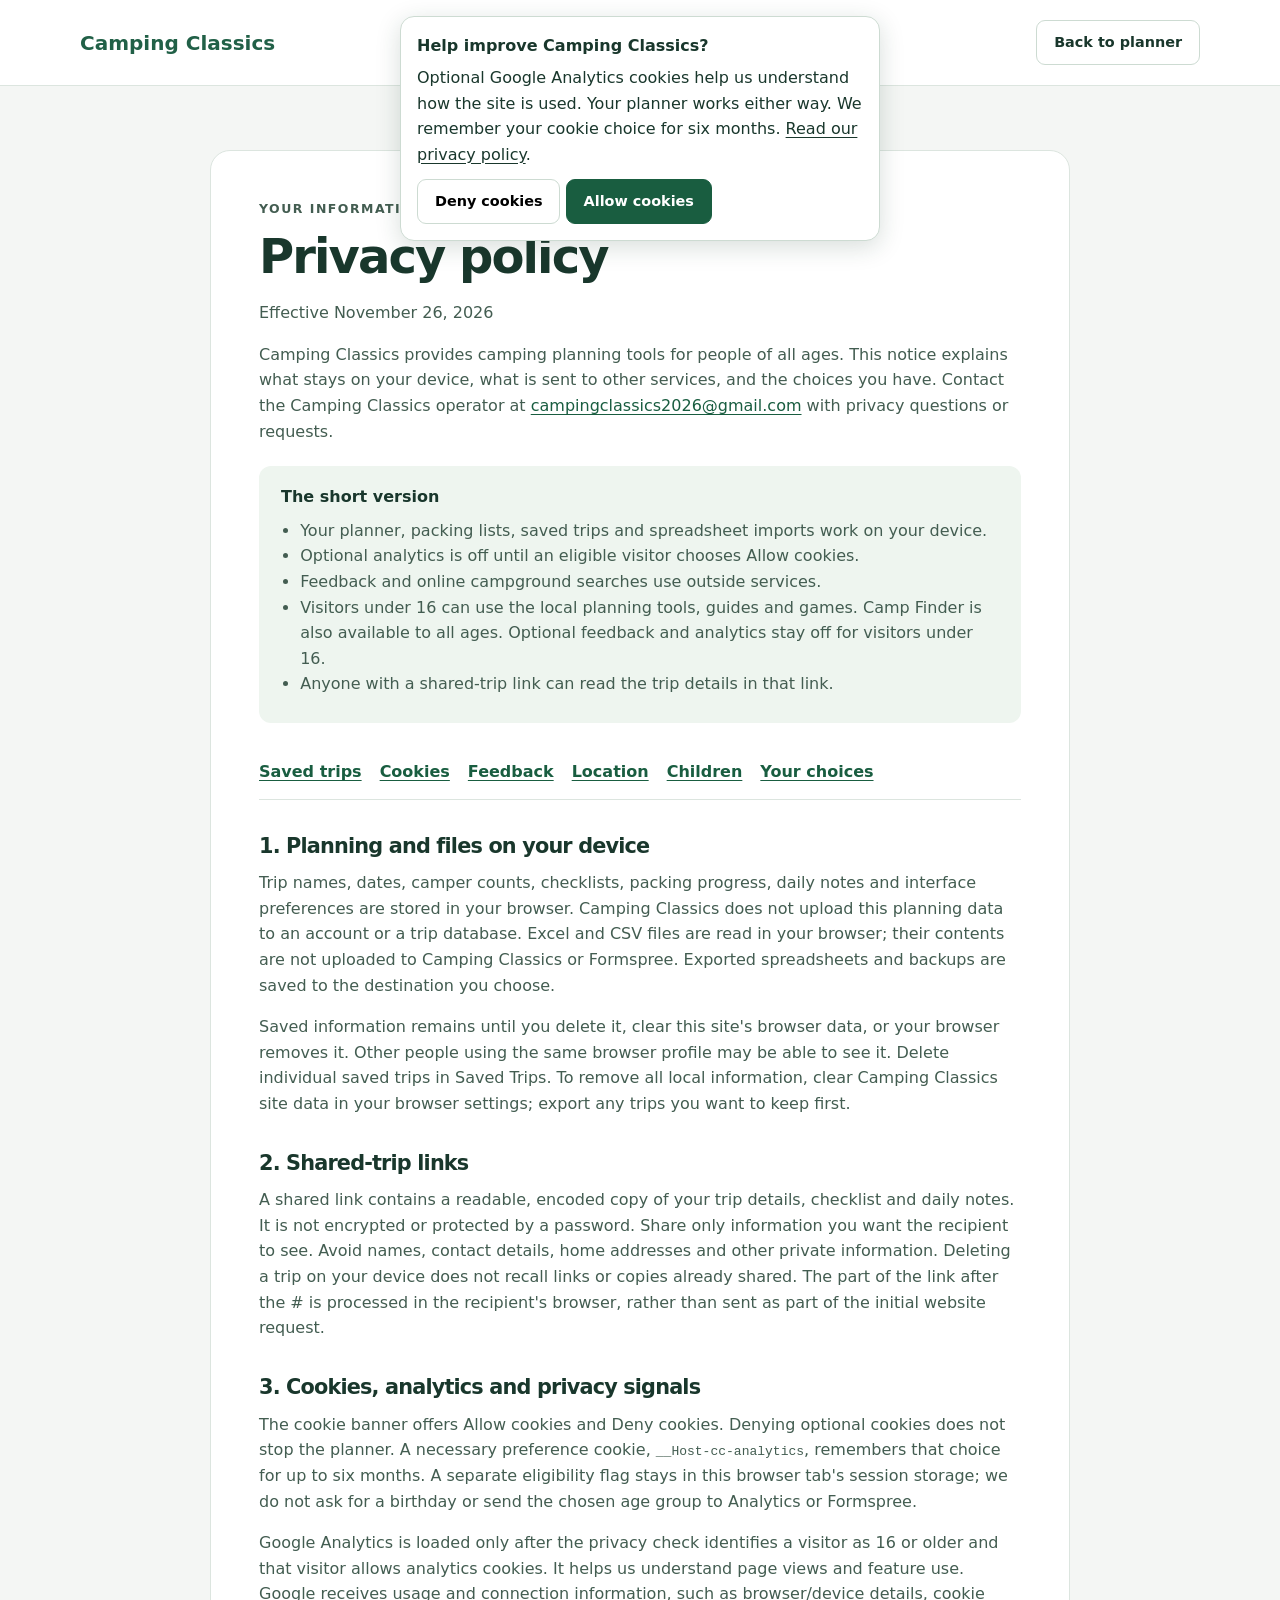
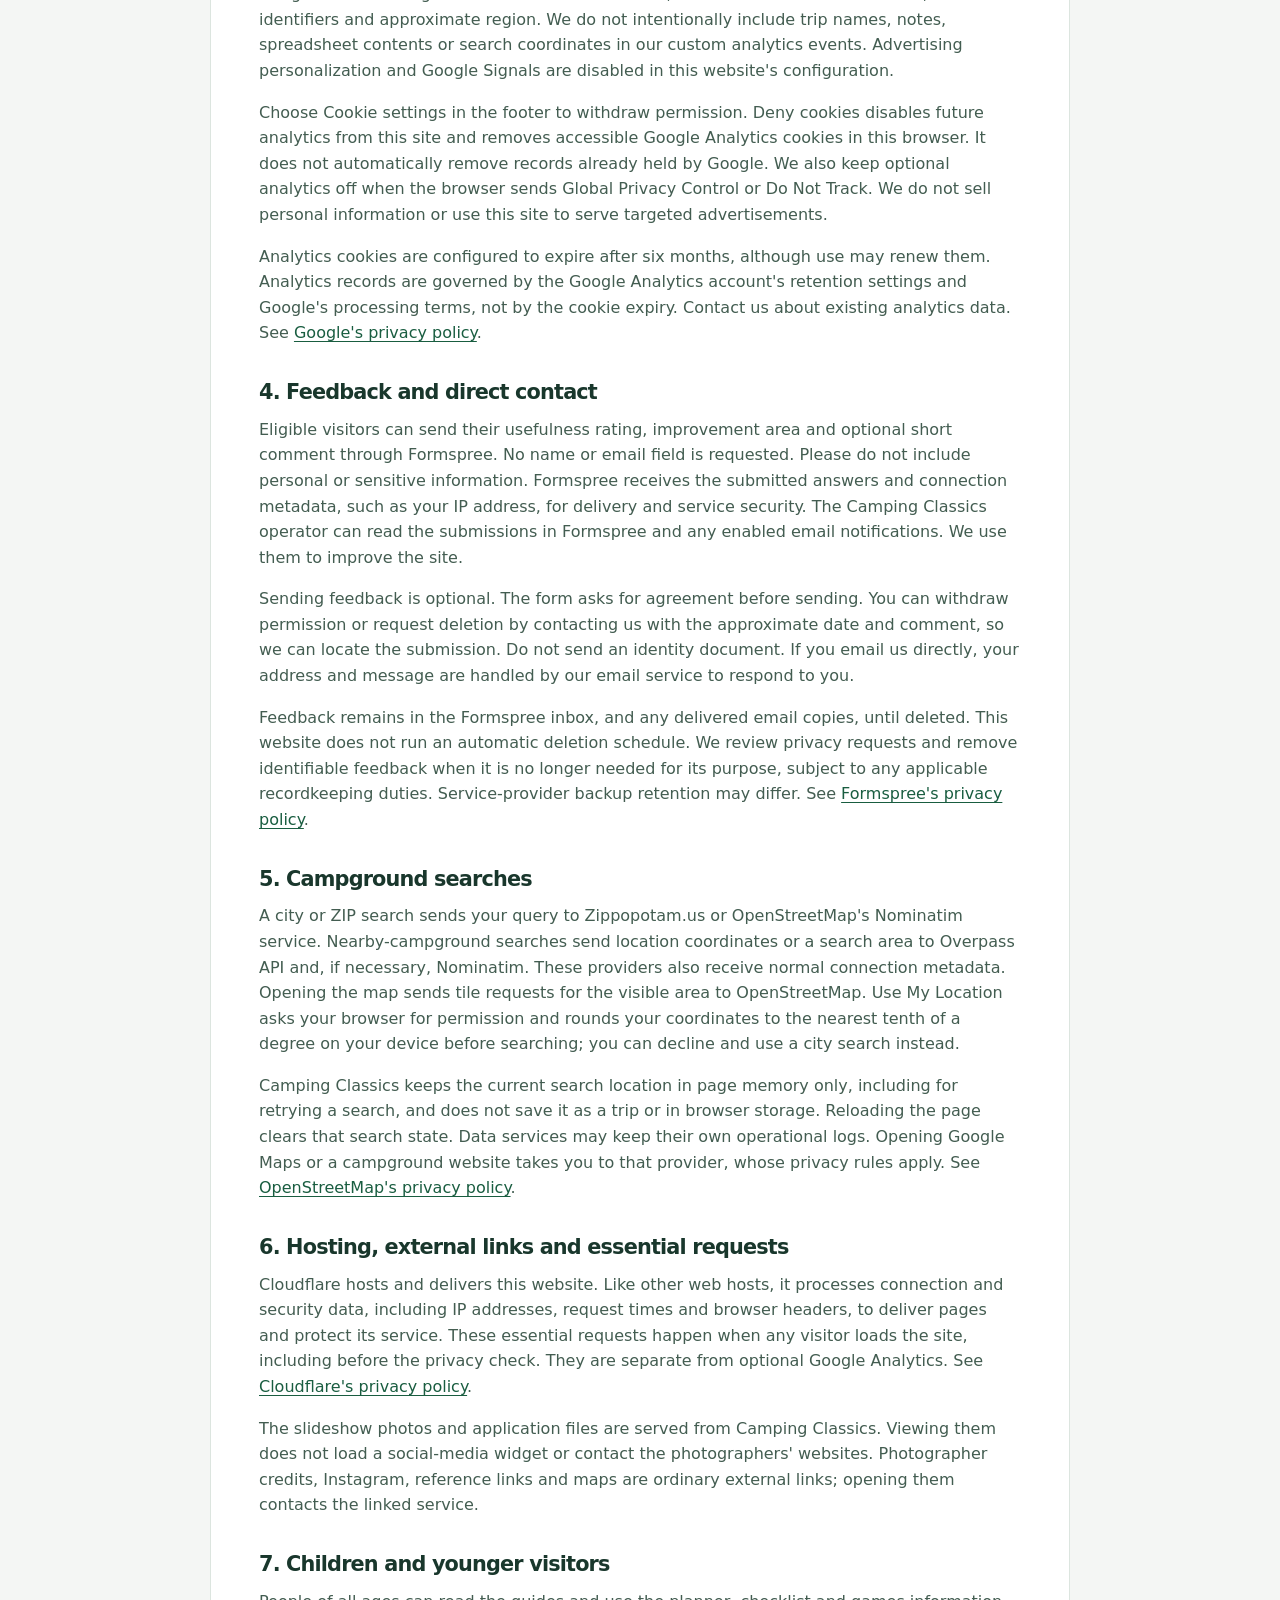
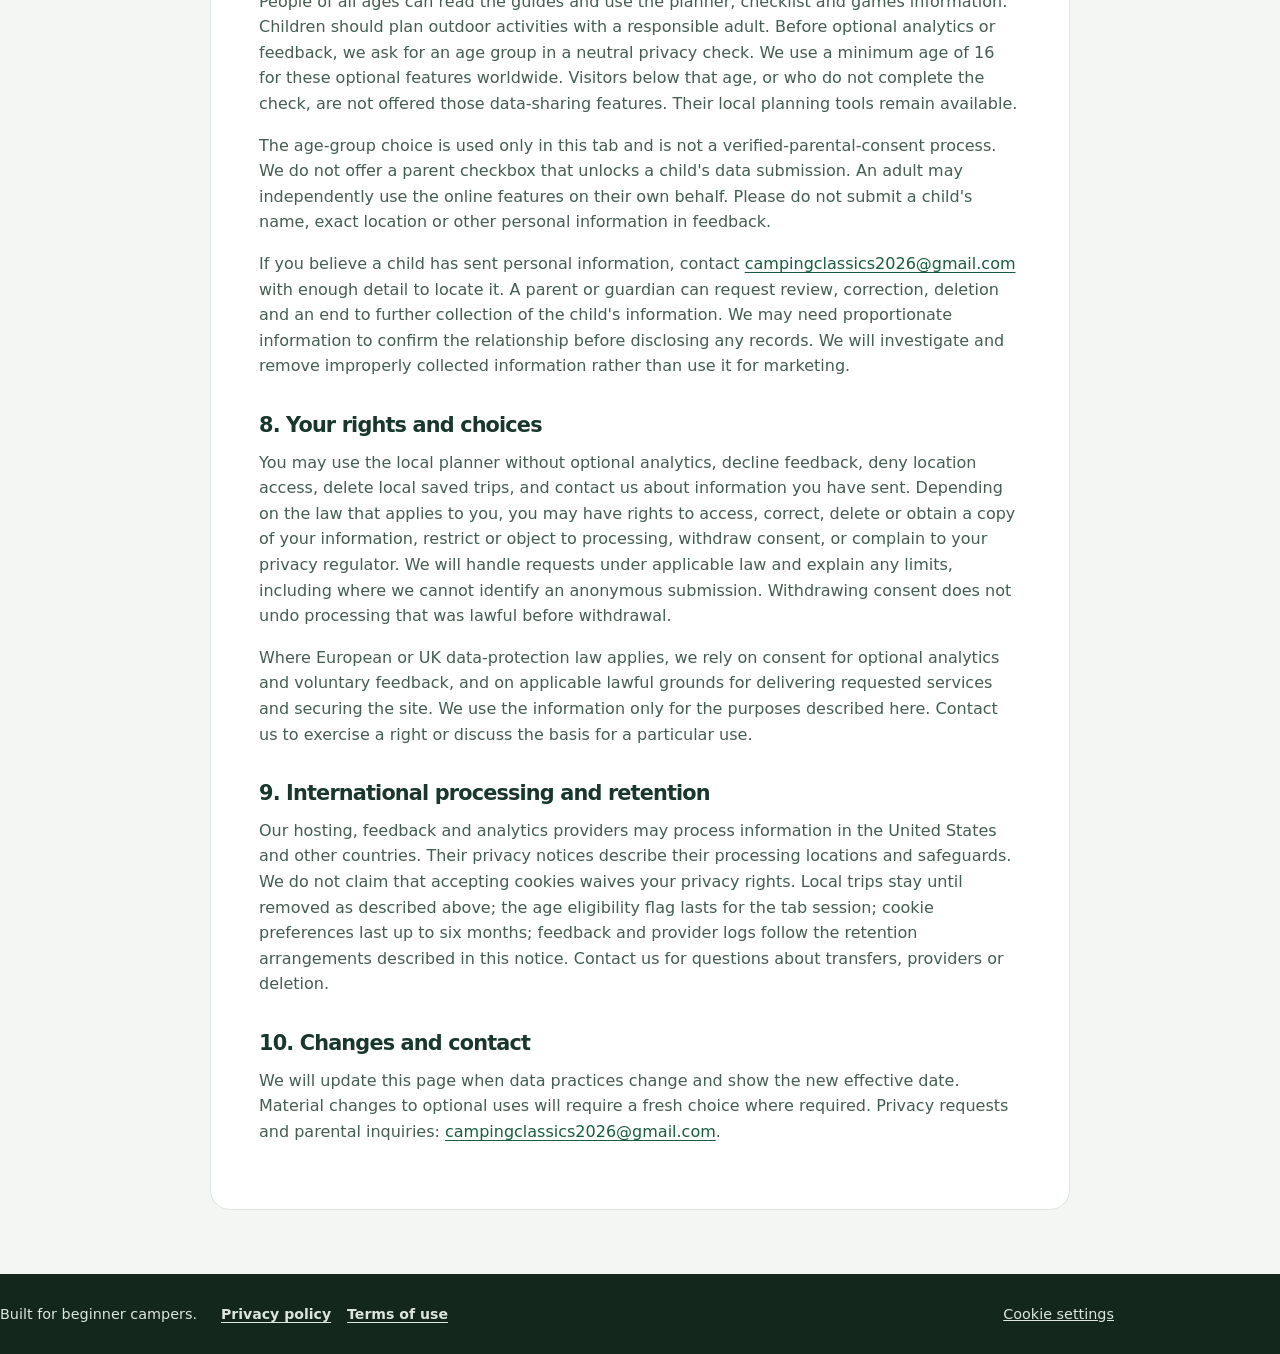
==== commit 76f27384: "Map nearby campgrounds and advance camping photos on click" ====
--- a/privacy.html
+++ b/privacy.html
@@ -1,12 +1,12 @@
 <!DOCTYPE html>
 <html lang="en"><head><meta charset="UTF-8"><meta name="viewport" content="width=device-width, initial-scale=1">
 <title>Privacy policy | Camping Classics</title><meta name="description" content="How Camping Classics handles saved trips, cookies, feedback, location searches and privacy choices for visitors of all ages."><meta name="theme-color" content="#163e32">
-<link rel="stylesheet" href="styles.css?v=privacy-20261126"><link rel="icon" type="image/svg+xml" href="data:image/svg+xml,%3Csvg xmlns='http://www.w3.org/2000/svg' viewBox='0 0 32 32'%3E%3Crect width='32' height='32' rx='8' fill='%23163e32'/%3E%3Cpath d='M5 25L16 6L27 25ZM12 25L16 17L20 25' fill='none' stroke='%23f0b95a' stroke-width='2'/%3E%3C/svg%3E" /></head>
+<link rel="stylesheet" href="styles.css?v=map-20261126"><link rel="icon" type="image/svg+xml" href="data:image/svg+xml,%3Csvg xmlns='http://www.w3.org/2000/svg' viewBox='0 0 32 32'%3E%3Crect width='32' height='32' rx='8' fill='%23163e32'/%3E%3Cpath d='M5 25L16 6L27 25ZM12 25L16 17L20 25' fill='none' stroke='%23f0b95a' stroke-width='2'/%3E%3C/svg%3E" /></head>
 <body class="policy-page"><a class="skip-link" href="#policy">Skip to policy</a>
 <header class="policy-header"><div class="container"><a class="brand" href="./">Camping Classics</a><a class="btn secondary" href="./#planner">Back to planner</a></div></header>
 <main id="policy" class="policy-main"><div class="container"><article class="policy-article"><p class="eyebrow">Your information, explained</p><h1>Privacy policy</h1><p>Effective November 26, 2026</p>
 <p>Camping Classics provides camping planning tools for people of all ages. This notice explains what stays on your device, what is sent to other services, and the choices you have. Contact the Camping Classics operator at <a href="mailto:campingclassics2026@gmail.com">campingclassics2026@gmail.com</a> with privacy questions or requests.</p>
-<div class="policy-summary"><strong>The short version</strong><ul><li>Your planner, packing lists, saved trips and spreadsheet imports work on your device.</li><li>Optional analytics is off until an eligible visitor chooses Allow cookies.</li><li>Feedback and online campground searches use outside services.</li><li>Visitors under 16 can use the local planning tools, guides and games. Optional online features stay off for them.</li><li>Anyone with a shared-trip link can read the trip details in that link.</li></ul></div>
+<div class="policy-summary"><strong>The short version</strong><ul><li>Your planner, packing lists, saved trips and spreadsheet imports work on your device.</li><li>Optional analytics is off until an eligible visitor chooses Allow cookies.</li><li>Feedback and online campground searches use outside services.</li><li>Visitors under 16 can use the local planning tools, guides and games. Camp Finder is also available to all ages. Optional feedback and analytics stay off for visitors under 16.</li><li>Anyone with a shared-trip link can read the trip details in that link.</li></ul></div>
 <nav class="policy-toc" aria-label="Privacy topics"><a href="#local-data">Saved trips</a><a href="#cookies">Cookies</a><a href="#feedback">Feedback</a><a href="#location">Location</a><a href="#children">Children</a><a href="#rights">Your choices</a></nav>
 <h2 id="local-data">1. Planning and files on your device</h2>
 <p>Trip names, dates, camper counts, checklists, packing progress, daily notes and interface preferences are stored in your browser. Camping Classics does not upload this planning data to an account or a trip database. Excel and CSV files are read in your browser; their contents are not uploaded to Camping Classics or Formspree. Exported spreadsheets and backups are saved to the destination you choose.</p>
@@ -23,13 +23,13 @@
 <p>Sending feedback is optional. The form asks for agreement before sending. You can withdraw permission or request deletion by contacting us with the approximate date and comment, so we can locate the submission. Do not send an identity document. If you email us directly, your address and message are handled by our email service to respond to you.</p>
 <p>Feedback remains in the Formspree inbox, and any delivered email copies, until deleted. This website does not run an automatic deletion schedule. We review privacy requests and remove identifiable feedback when it is no longer needed for its purpose, subject to any applicable recordkeeping duties. Service-provider backup retention may differ. See <a href="https://formspree.io/legal/privacy-policy/" rel="noreferrer">Formspree's privacy policy</a>.</p>
 <h2 id="location">5. Campground searches</h2>
-<p>After the privacy check, a city or ZIP search sends your query to Zippopotam.us or OpenStreetMap's Nominatim service. Nearby-campground searches send location coordinates or a search area to Overpass API and, if necessary, Nominatim. These providers also receive normal connection metadata. Use My Location first asks your browser for permission; you can decline and use a city search instead.</p>
+<p>A city or ZIP search sends your query to Zippopotam.us or OpenStreetMap's Nominatim service. Nearby-campground searches send location coordinates or a search area to Overpass API and, if necessary, Nominatim. These providers also receive normal connection metadata. Opening the map sends tile requests for the visible area to OpenStreetMap. Use My Location asks your browser for permission and rounds your coordinates to the nearest tenth of a degree on your device before searching; you can decline and use a city search instead.</p>
 <p>Camping Classics keeps the current search location in page memory only, including for retrying a search, and does not save it as a trip or in browser storage. Reloading the page clears that search state. Data services may keep their own operational logs. Opening Google Maps or a campground website takes you to that provider, whose privacy rules apply. See <a href="https://osmfoundation.org/wiki/Privacy_Policy" rel="noreferrer">OpenStreetMap's privacy policy</a>.</p>
 <h2>6. Hosting, external links and essential requests</h2>
 <p>Cloudflare hosts and delivers this website. Like other web hosts, it processes connection and security data, including IP addresses, request times and browser headers, to deliver pages and protect its service. These essential requests happen when any visitor loads the site, including before the privacy check. They are separate from optional Google Analytics. See <a href="https://www.cloudflare.com/privacypolicy/" rel="noreferrer">Cloudflare's privacy policy</a>.</p>
 <p>The slideshow photos and application files are served from Camping Classics. Viewing them does not load a social-media widget or contact the photographers' websites. Photographer credits, Instagram, reference links and maps are ordinary external links; opening them contacts the linked service.</p>
 <h2 id="children">7. Children and younger visitors</h2>
-<p>People of all ages can read the guides and use the planner, checklist and games information. Children should plan outdoor activities with a responsible adult. Before optional analytics, feedback or campground searches, we ask for an age group in a neutral privacy check. We use a minimum age of 16 for these optional features worldwide. Visitors below that age, or who do not complete the check, are not offered those data-sharing features. Their local planning tools remain available.</p>
+<p>People of all ages can read the guides and use the planner, checklist and games information. Children should plan outdoor activities with a responsible adult. Before optional analytics or feedback, we ask for an age group in a neutral privacy check. We use a minimum age of 16 for these optional features worldwide. Visitors below that age, or who do not complete the check, are not offered those data-sharing features. Their local planning tools remain available.</p>
 <p>The age-group choice is used only in this tab and is not a verified-parental-consent process. We do not offer a parent checkbox that unlocks a child's data submission. An adult may independently use the online features on their own behalf. Please do not submit a child's name, exact location or other personal information in feedback.</p>
 <p>If you believe a child has sent personal information, contact <a href="mailto:campingclassics2026@gmail.com">campingclassics2026@gmail.com</a> with enough detail to locate it. A parent or guardian can request review, correction, deletion and an end to further collection of the child's information. We may need proportionate information to confirm the relationship before disclosing any records. We will investigate and remove improperly collected information rather than use it for marketing.</p>
 <h2 id="rights">8. Your rights and choices</h2>
@@ -61,7 +61,7 @@
       </select>
       <button type="submit" class="btn primary">Continue</button>
     </form>
-    <p id="privacyAgeMessage" hidden>Your planner, checklist, guides and games are ready to use. Optional analytics stays off. Ask an adult to handle feedback and online campground searches for you.</p>
+    <p id="privacyAgeMessage" hidden>Your planner, checklist, guides and games are ready to use. Optional analytics stays off. Ask an adult to handle feedback for you.</p>
     <button type="button" id="privacyAgeClose" class="btn secondary">Not now</button>
     <p class="privacy-small"><a href="privacy.html#children">How we protect younger visitors</a></p>
-  </dialog><script src="privacy.js?v=privacy-20261126" integrity="sha384-3KUkn0vTlE9iUdzrjE5CzjOg+6peNX7cwhDo8lbYKN8Az2GOAySJ20UuEEOG12Wm"></script></body></html>+  </dialog><script src="privacy.js?v=map-20261126" integrity="sha384-3KUkn0vTlE9iUdzrjE5CzjOg+6peNX7cwhDo8lbYKN8Az2GOAySJ20UuEEOG12Wm"></script></body></html>
--- a/styles.css
+++ b/styles.css
@@ -2820,3 +2820,14 @@
 .policy-page .footer-base {margin:0;padding:0;border:0}
 .policy-page .footer-base p {color:inherit}
 @media(max-width:520px){.policy-header .brand{font-size:1rem}.policy-header .btn{padding:.5rem .7rem;font-size:.85rem}.policy-article{border-radius:14px}.privacy-dialog{padding:22px}.footer-base #cookiesOpen{margin:0}}
+
+#nextHeroPhoto {position:absolute;inset:0;z-index:1;width:100%;border:0;background:transparent;cursor:pointer}
+#nextHeroPhoto:focus-visible {outline:4px solid white;outline-offset:-6px}
+.hero-photo-credit {z-index:2}
+.finder-map {min-width:0;display:grid;align-content:start;gap:.65rem}
+.finder-map h3 {margin:0}
+#campMap {height:320px;border-radius:14px;background:#e6eee7;isolation:isolate}
+#campMap:not(.leaflet-container) {display:grid;place-items:center}
+#searchMapArea {justify-self:start}
+.camp-pin {border-radius:50%;background:#176344;border:2px solid white;box-shadow:0 0 0 1px #174f3b}
+@media(max-width:600px){#campMap{height:265px}}
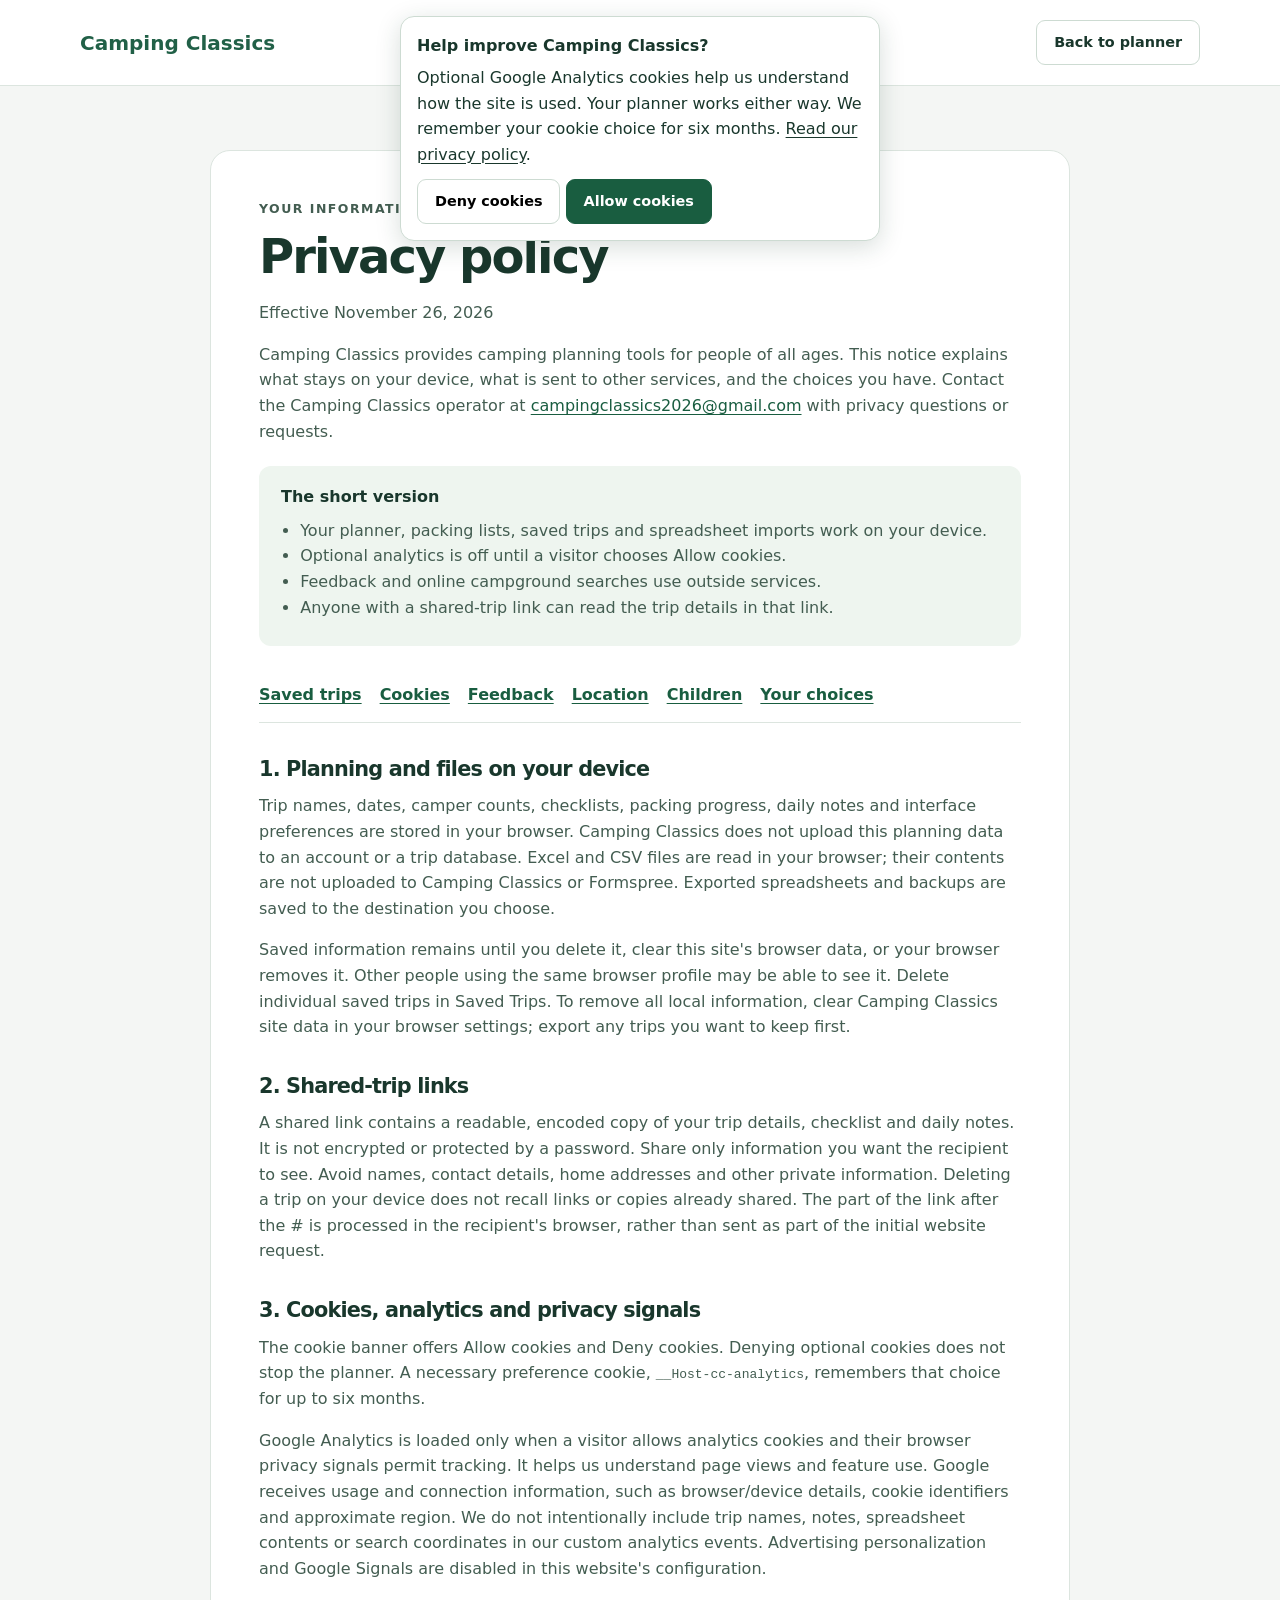
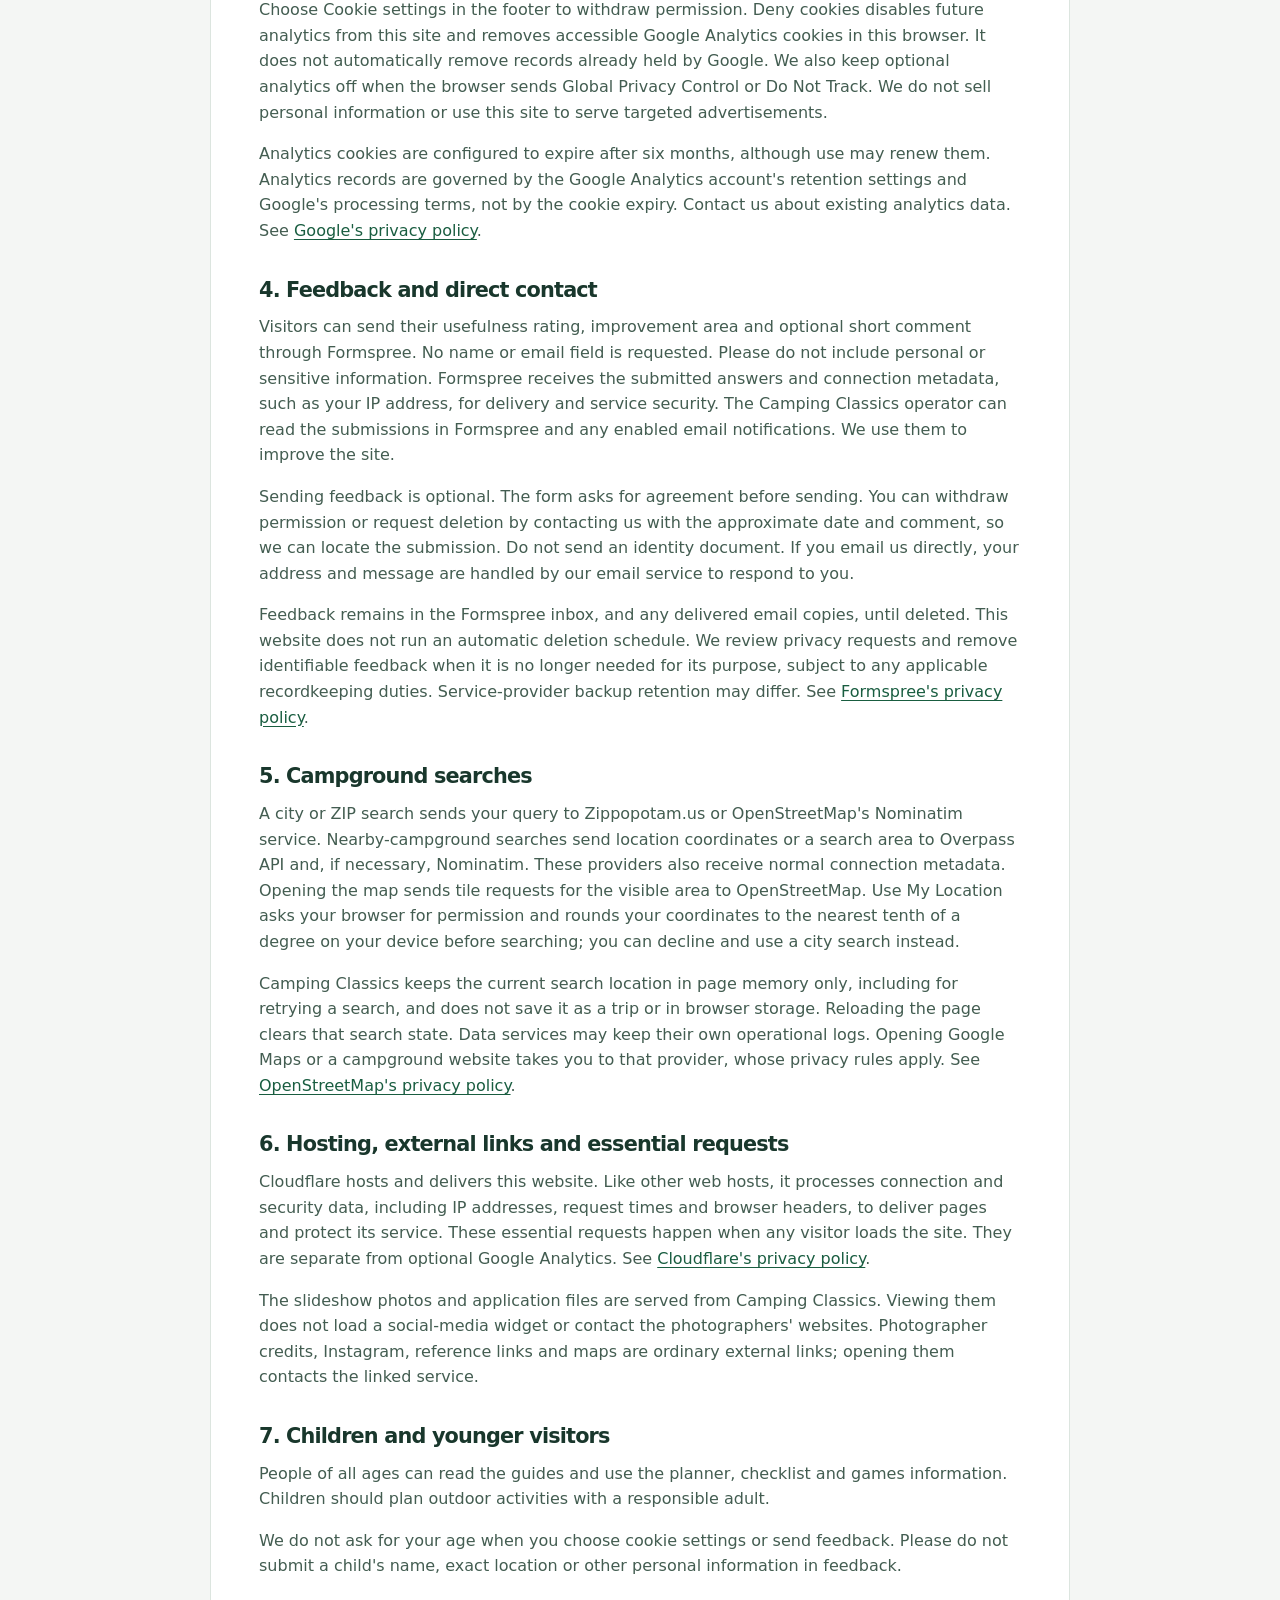
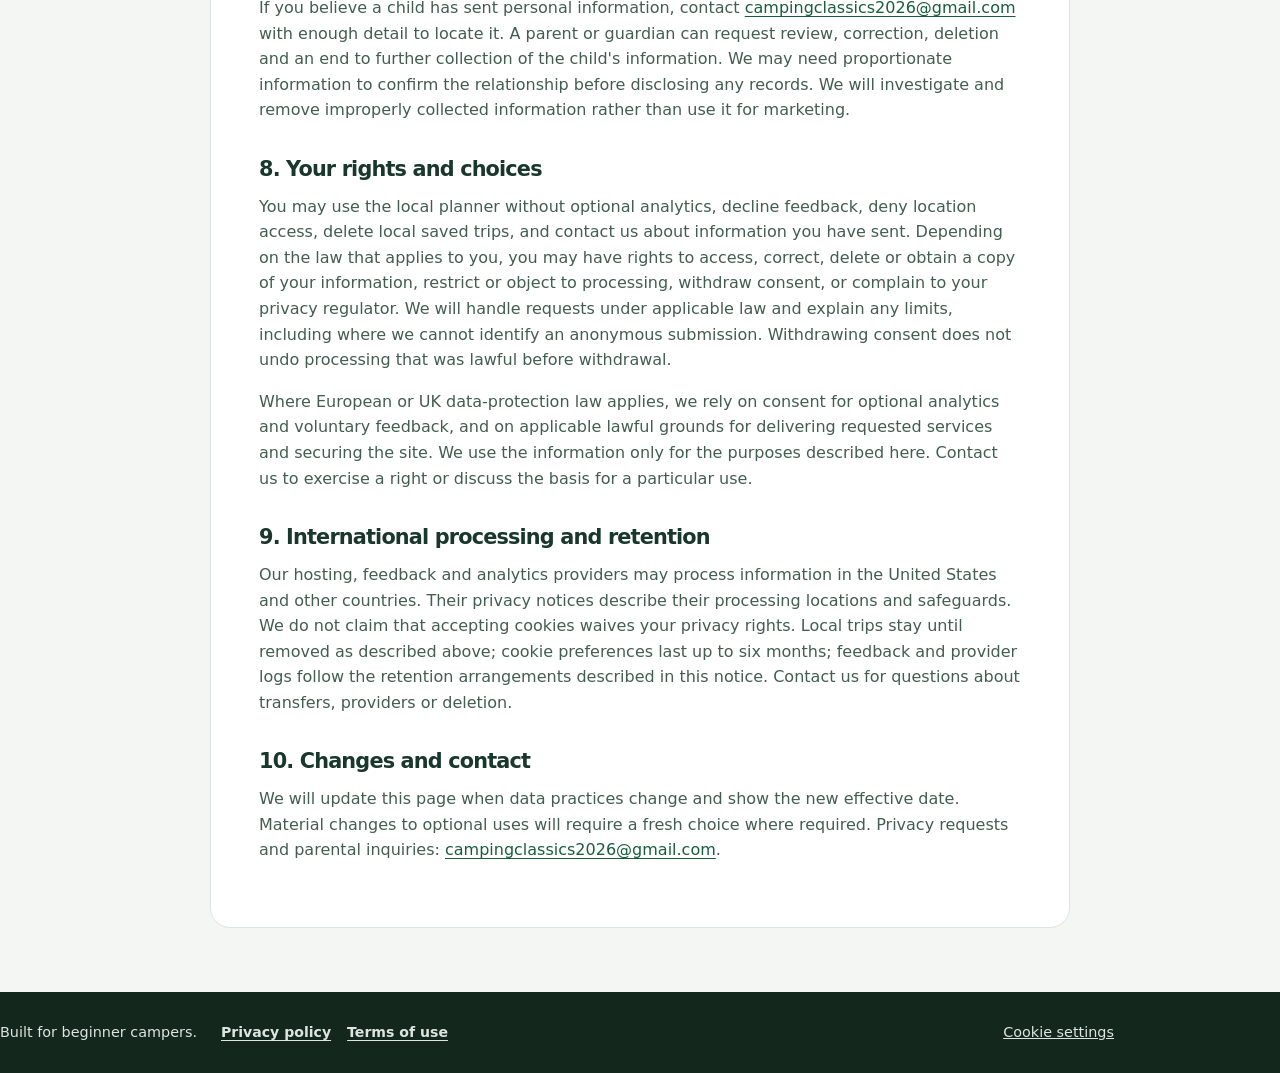
==== commit 7348bf6e: "Remove age prompts from cookie consent and feedback" ====
--- a/privacy.html
+++ b/privacy.html
@@ -1,12 +1,12 @@
 <!DOCTYPE html>
 <html lang="en"><head><meta charset="UTF-8"><meta name="viewport" content="width=device-width, initial-scale=1">
 <title>Privacy policy | Camping Classics</title><meta name="description" content="How Camping Classics handles saved trips, cookies, feedback, location searches and privacy choices for visitors of all ages."><meta name="theme-color" content="#163e32">
-<link rel="stylesheet" href="styles.css?v=map-20261126"><link rel="icon" type="image/svg+xml" href="data:image/svg+xml,%3Csvg xmlns='http://www.w3.org/2000/svg' viewBox='0 0 32 32'%3E%3Crect width='32' height='32' rx='8' fill='%23163e32'/%3E%3Cpath d='M5 25L16 6L27 25ZM12 25L16 17L20 25' fill='none' stroke='%23f0b95a' stroke-width='2'/%3E%3C/svg%3E" /></head>
+<link rel="stylesheet" href="styles.css?v=consent-20261126"><link rel="icon" type="image/svg+xml" href="data:image/svg+xml,%3Csvg xmlns='http://www.w3.org/2000/svg' viewBox='0 0 32 32'%3E%3Crect width='32' height='32' rx='8' fill='%23163e32'/%3E%3Cpath d='M5 25L16 6L27 25ZM12 25L16 17L20 25' fill='none' stroke='%23f0b95a' stroke-width='2'/%3E%3C/svg%3E" /></head>
 <body class="policy-page"><a class="skip-link" href="#policy">Skip to policy</a>
 <header class="policy-header"><div class="container"><a class="brand" href="./">Camping Classics</a><a class="btn secondary" href="./#planner">Back to planner</a></div></header>
 <main id="policy" class="policy-main"><div class="container"><article class="policy-article"><p class="eyebrow">Your information, explained</p><h1>Privacy policy</h1><p>Effective November 26, 2026</p>
 <p>Camping Classics provides camping planning tools for people of all ages. This notice explains what stays on your device, what is sent to other services, and the choices you have. Contact the Camping Classics operator at <a href="mailto:campingclassics2026@gmail.com">campingclassics2026@gmail.com</a> with privacy questions or requests.</p>
-<div class="policy-summary"><strong>The short version</strong><ul><li>Your planner, packing lists, saved trips and spreadsheet imports work on your device.</li><li>Optional analytics is off until an eligible visitor chooses Allow cookies.</li><li>Feedback and online campground searches use outside services.</li><li>Visitors under 16 can use the local planning tools, guides and games. Camp Finder is also available to all ages. Optional feedback and analytics stay off for visitors under 16.</li><li>Anyone with a shared-trip link can read the trip details in that link.</li></ul></div>
+<div class="policy-summary"><strong>The short version</strong><ul><li>Your planner, packing lists, saved trips and spreadsheet imports work on your device.</li><li>Optional analytics is off until a visitor chooses Allow cookies.</li><li>Feedback and online campground searches use outside services.</li><li>Anyone with a shared-trip link can read the trip details in that link.</li></ul></div>
 <nav class="policy-toc" aria-label="Privacy topics"><a href="#local-data">Saved trips</a><a href="#cookies">Cookies</a><a href="#feedback">Feedback</a><a href="#location">Location</a><a href="#children">Children</a><a href="#rights">Your choices</a></nav>
 <h2 id="local-data">1. Planning and files on your device</h2>
 <p>Trip names, dates, camper counts, checklists, packing progress, daily notes and interface preferences are stored in your browser. Camping Classics does not upload this planning data to an account or a trip database. Excel and CSV files are read in your browser; their contents are not uploaded to Camping Classics or Formspree. Exported spreadsheets and backups are saved to the destination you choose.</p>
@@ -14,29 +14,29 @@
 <h2>2. Shared-trip links</h2>
 <p>A shared link contains a readable, encoded copy of your trip details, checklist and daily notes. It is not encrypted or protected by a password. Share only information you want the recipient to see. Avoid names, contact details, home addresses and other private information. Deleting a trip on your device does not recall links or copies already shared. The part of the link after the # is processed in the recipient's browser, rather than sent as part of the initial website request.</p>
 <h2 id="cookies">3. Cookies, analytics and privacy signals</h2>
-<p>The cookie banner offers Allow cookies and Deny cookies. Denying optional cookies does not stop the planner. A necessary preference cookie, <code>__Host-cc-analytics</code>, remembers that choice for up to six months. A separate eligibility flag stays in this browser tab's session storage; we do not ask for a birthday or send the chosen age group to Analytics or Formspree.</p>
-<p>Google Analytics is loaded only after the privacy check identifies a visitor as 16 or older and that visitor allows analytics cookies. It helps us understand page views and feature use. Google receives usage and connection information, such as browser/device details, cookie identifiers and approximate region. We do not intentionally include trip names, notes, spreadsheet contents or search coordinates in our custom analytics events. Advertising personalization and Google Signals are disabled in this website's configuration.</p>
+<p>The cookie banner offers Allow cookies and Deny cookies. Denying optional cookies does not stop the planner. A necessary preference cookie, <code>__Host-cc-analytics</code>, remembers that choice for up to six months.</p>
+<p>Google Analytics is loaded only when a visitor allows analytics cookies and their browser privacy signals permit tracking. It helps us understand page views and feature use. Google receives usage and connection information, such as browser/device details, cookie identifiers and approximate region. We do not intentionally include trip names, notes, spreadsheet contents or search coordinates in our custom analytics events. Advertising personalization and Google Signals are disabled in this website's configuration.</p>
 <p>Choose Cookie settings in the footer to withdraw permission. Deny cookies disables future analytics from this site and removes accessible Google Analytics cookies in this browser. It does not automatically remove records already held by Google. We also keep optional analytics off when the browser sends Global Privacy Control or Do Not Track. We do not sell personal information or use this site to serve targeted advertisements.</p>
 <p>Analytics cookies are configured to expire after six months, although use may renew them. Analytics records are governed by the Google Analytics account's retention settings and Google's processing terms, not by the cookie expiry. Contact us about existing analytics data. See <a href="https://policies.google.com/privacy" rel="noreferrer">Google's privacy policy</a>.</p>
 <h2 id="feedback">4. Feedback and direct contact</h2>
-<p>Eligible visitors can send their usefulness rating, improvement area and optional short comment through Formspree. No name or email field is requested. Please do not include personal or sensitive information. Formspree receives the submitted answers and connection metadata, such as your IP address, for delivery and service security. The Camping Classics operator can read the submissions in Formspree and any enabled email notifications. We use them to improve the site.</p>
+<p>Visitors can send their usefulness rating, improvement area and optional short comment through Formspree. No name or email field is requested. Please do not include personal or sensitive information. Formspree receives the submitted answers and connection metadata, such as your IP address, for delivery and service security. The Camping Classics operator can read the submissions in Formspree and any enabled email notifications. We use them to improve the site.</p>
 <p>Sending feedback is optional. The form asks for agreement before sending. You can withdraw permission or request deletion by contacting us with the approximate date and comment, so we can locate the submission. Do not send an identity document. If you email us directly, your address and message are handled by our email service to respond to you.</p>
 <p>Feedback remains in the Formspree inbox, and any delivered email copies, until deleted. This website does not run an automatic deletion schedule. We review privacy requests and remove identifiable feedback when it is no longer needed for its purpose, subject to any applicable recordkeeping duties. Service-provider backup retention may differ. See <a href="https://formspree.io/legal/privacy-policy/" rel="noreferrer">Formspree's privacy policy</a>.</p>
 <h2 id="location">5. Campground searches</h2>
 <p>A city or ZIP search sends your query to Zippopotam.us or OpenStreetMap's Nominatim service. Nearby-campground searches send location coordinates or a search area to Overpass API and, if necessary, Nominatim. These providers also receive normal connection metadata. Opening the map sends tile requests for the visible area to OpenStreetMap. Use My Location asks your browser for permission and rounds your coordinates to the nearest tenth of a degree on your device before searching; you can decline and use a city search instead.</p>
 <p>Camping Classics keeps the current search location in page memory only, including for retrying a search, and does not save it as a trip or in browser storage. Reloading the page clears that search state. Data services may keep their own operational logs. Opening Google Maps or a campground website takes you to that provider, whose privacy rules apply. See <a href="https://osmfoundation.org/wiki/Privacy_Policy" rel="noreferrer">OpenStreetMap's privacy policy</a>.</p>
 <h2>6. Hosting, external links and essential requests</h2>
-<p>Cloudflare hosts and delivers this website. Like other web hosts, it processes connection and security data, including IP addresses, request times and browser headers, to deliver pages and protect its service. These essential requests happen when any visitor loads the site, including before the privacy check. They are separate from optional Google Analytics. See <a href="https://www.cloudflare.com/privacypolicy/" rel="noreferrer">Cloudflare's privacy policy</a>.</p>
+<p>Cloudflare hosts and delivers this website. Like other web hosts, it processes connection and security data, including IP addresses, request times and browser headers, to deliver pages and protect its service. These essential requests happen when any visitor loads the site. They are separate from optional Google Analytics. See <a href="https://www.cloudflare.com/privacypolicy/" rel="noreferrer">Cloudflare's privacy policy</a>.</p>
 <p>The slideshow photos and application files are served from Camping Classics. Viewing them does not load a social-media widget or contact the photographers' websites. Photographer credits, Instagram, reference links and maps are ordinary external links; opening them contacts the linked service.</p>
 <h2 id="children">7. Children and younger visitors</h2>
-<p>People of all ages can read the guides and use the planner, checklist and games information. Children should plan outdoor activities with a responsible adult. Before optional analytics or feedback, we ask for an age group in a neutral privacy check. We use a minimum age of 16 for these optional features worldwide. Visitors below that age, or who do not complete the check, are not offered those data-sharing features. Their local planning tools remain available.</p>
-<p>The age-group choice is used only in this tab and is not a verified-parental-consent process. We do not offer a parent checkbox that unlocks a child's data submission. An adult may independently use the online features on their own behalf. Please do not submit a child's name, exact location or other personal information in feedback.</p>
+<p>People of all ages can read the guides and use the planner, checklist and games information. Children should plan outdoor activities with a responsible adult.</p>
+<p>We do not ask for your age when you choose cookie settings or send feedback. Please do not submit a child's name, exact location or other personal information in feedback.</p>
 <p>If you believe a child has sent personal information, contact <a href="mailto:campingclassics2026@gmail.com">campingclassics2026@gmail.com</a> with enough detail to locate it. A parent or guardian can request review, correction, deletion and an end to further collection of the child's information. We may need proportionate information to confirm the relationship before disclosing any records. We will investigate and remove improperly collected information rather than use it for marketing.</p>
 <h2 id="rights">8. Your rights and choices</h2>
 <p>You may use the local planner without optional analytics, decline feedback, deny location access, delete local saved trips, and contact us about information you have sent. Depending on the law that applies to you, you may have rights to access, correct, delete or obtain a copy of your information, restrict or object to processing, withdraw consent, or complain to your privacy regulator. We will handle requests under applicable law and explain any limits, including where we cannot identify an anonymous submission. Withdrawing consent does not undo processing that was lawful before withdrawal.</p>
 <p>Where European or UK data-protection law applies, we rely on consent for optional analytics and voluntary feedback, and on applicable lawful grounds for delivering requested services and securing the site. We use the information only for the purposes described here. Contact us to exercise a right or discuss the basis for a particular use.</p>
 <h2>9. International processing and retention</h2>
-<p>Our hosting, feedback and analytics providers may process information in the United States and other countries. Their privacy notices describe their processing locations and safeguards. We do not claim that accepting cookies waives your privacy rights. Local trips stay until removed as described above; the age eligibility flag lasts for the tab session; cookie preferences last up to six months; feedback and provider logs follow the retention arrangements described in this notice. Contact us for questions about transfers, providers or deletion.</p>
+<p>Our hosting, feedback and analytics providers may process information in the United States and other countries. Their privacy notices describe their processing locations and safeguards. We do not claim that accepting cookies waives your privacy rights. Local trips stay until removed as described above; cookie preferences last up to six months; feedback and provider logs follow the retention arrangements described in this notice. Contact us for questions about transfers, providers or deletion.</p>
 <h2>10. Changes and contact</h2>
 <p>We will update this page when data practices change and show the new effective date. Material changes to optional uses will require a fresh choice where required. Privacy requests and parental inquiries: <a href="mailto:campingclassics2026@gmail.com">campingclassics2026@gmail.com</a>.</p></article></div></main>
 <footer><div class="container footer-base"><p>Built for beginner campers.</p><nav class="legal-links" aria-label="Website policies"><a href="privacy.html">Privacy policy</a><a href="terms.html">Terms of use</a></nav><button id="cookiesOpen" type="button">Cookie settings</button></div></footer>
@@ -47,21 +47,4 @@
     <button class="btn secondary" type="button" id="cookiesNo">Deny cookies</button>
     <button class="btn primary" type="button" id="cookiesYes">Allow cookies</button>
   </aside>
-  <dialog id="privacyAgeDialog" class="privacy-dialog" aria-labelledby="privacyAgeTitle" aria-describedby="privacyAgeDescription">
-    <p class="eyebrow">Your privacy</p>
-    <h2 id="privacyAgeTitle">A quick privacy check</h2>
-    <p id="privacyAgeDescription">Choose your age group to set your privacy options. This choice stays in this browser tab. We do not ask for your birthday.</p>
-    <form id="privacyAgeForm">
-      <label for="privacyAgeOptions">Your age group</label>
-      <select id="privacyAgeOptions" required>
-        <option value="">Choose an age group</option>
-        <option value="under13">Under 13</option>
-        <option value="13to15">13–15</option>
-        <option value="16plus">16 or older</option>
-      </select>
-      <button type="submit" class="btn primary">Continue</button>
-    </form>
-    <p id="privacyAgeMessage" hidden>Your planner, checklist, guides and games are ready to use. Optional analytics stays off. Ask an adult to handle feedback for you.</p>
-    <button type="button" id="privacyAgeClose" class="btn secondary">Not now</button>
-    <p class="privacy-small"><a href="privacy.html#children">How we protect younger visitors</a></p>
-  </dialog><script src="privacy.js?v=map-20261126" integrity="sha384-3KUkn0vTlE9iUdzrjE5CzjOg+6peNX7cwhDo8lbYKN8Az2GOAySJ20UuEEOG12Wm"></script></body></html>+<script src="privacy.js?v=consent-20261126" integrity="sha384-TliTcscqkenq2PVJVkU8zQWhU8Q2kJabYACU/A1aEyxE69AWe+BG/js9Jr8lJPZT"></script></body></html>
